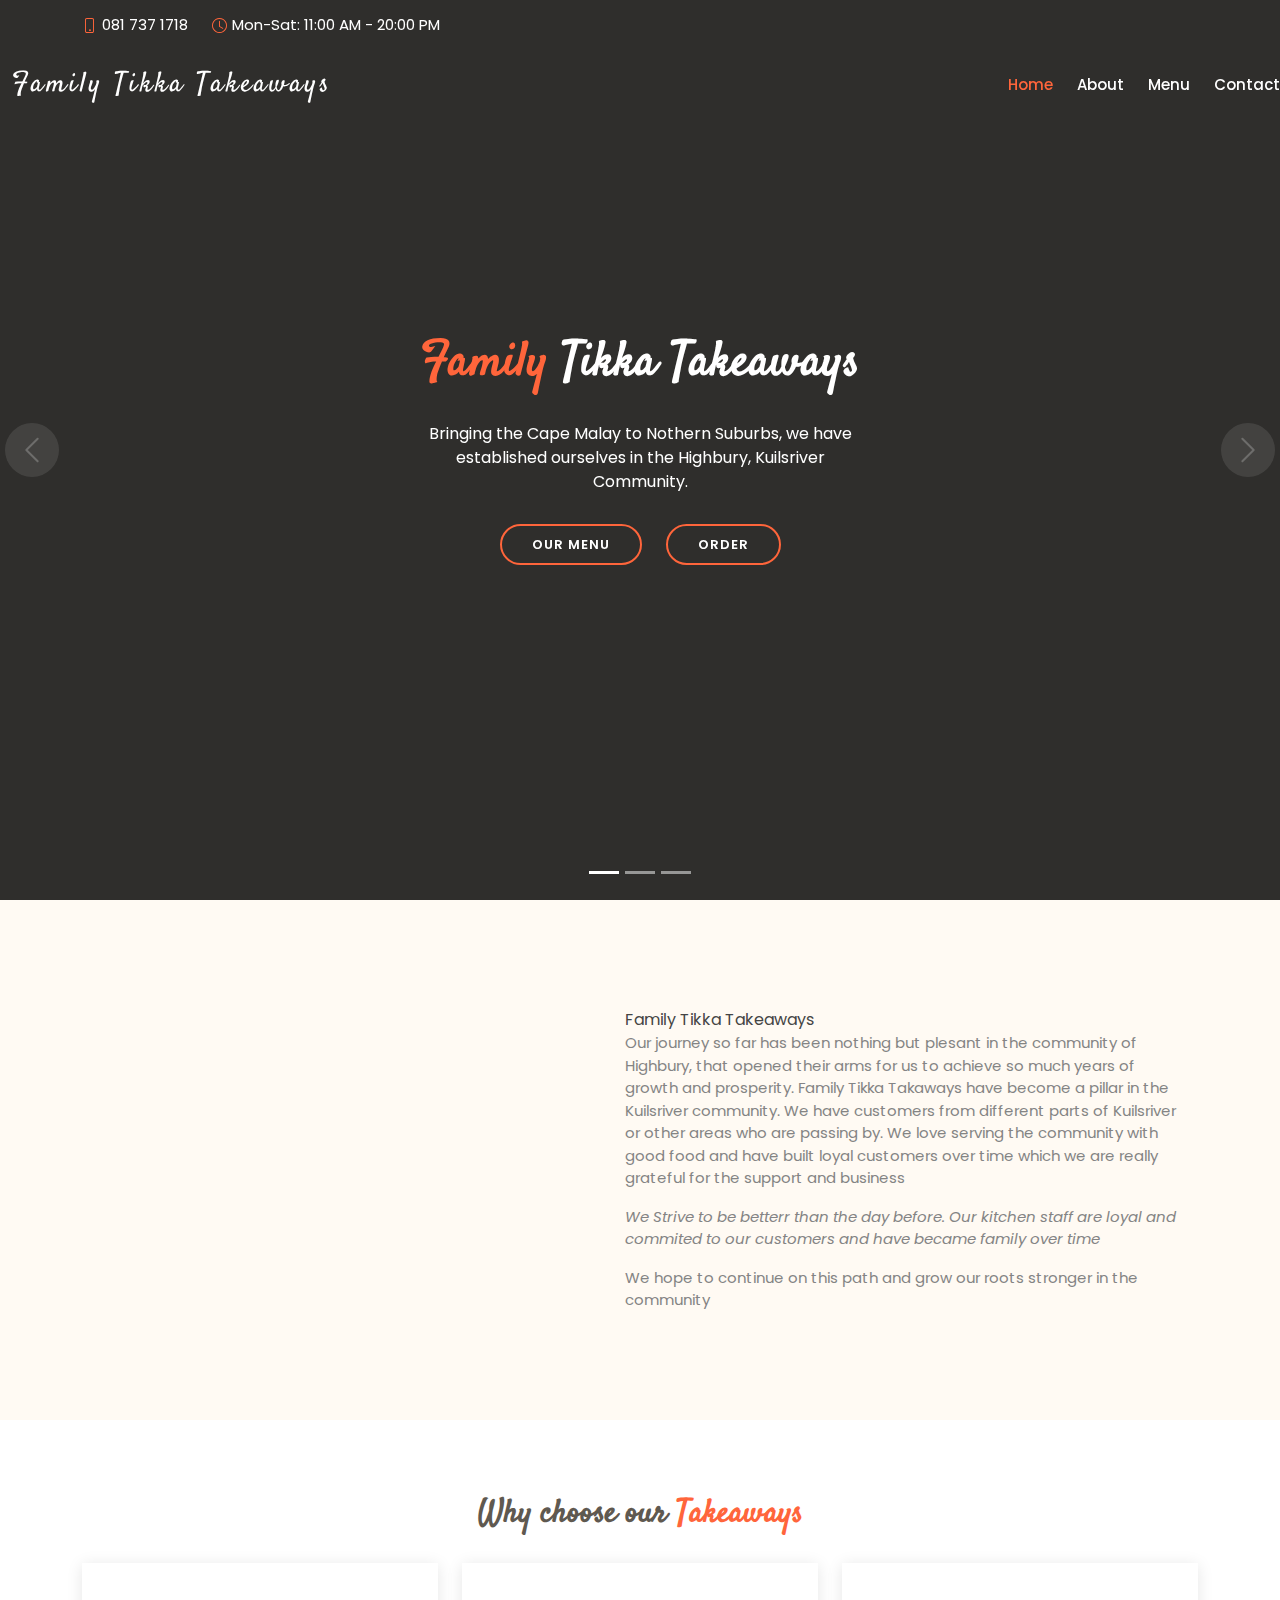
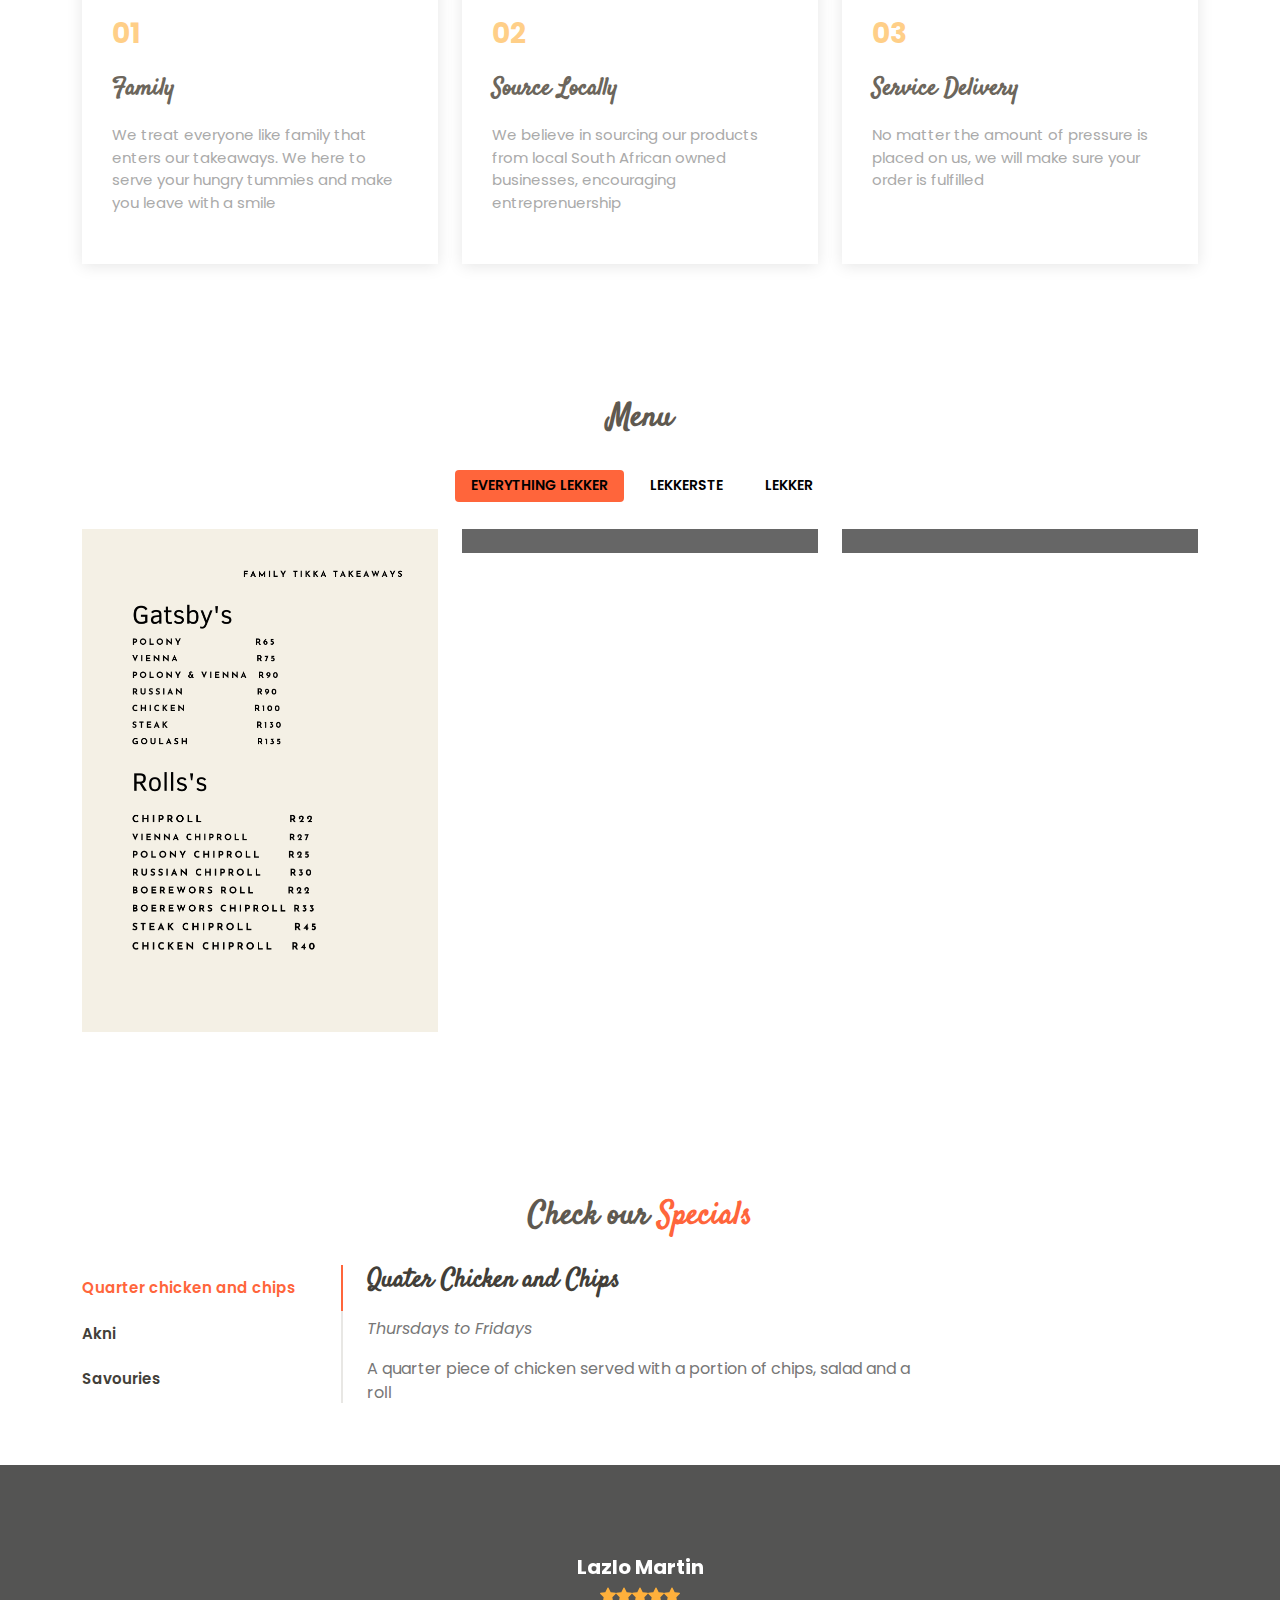
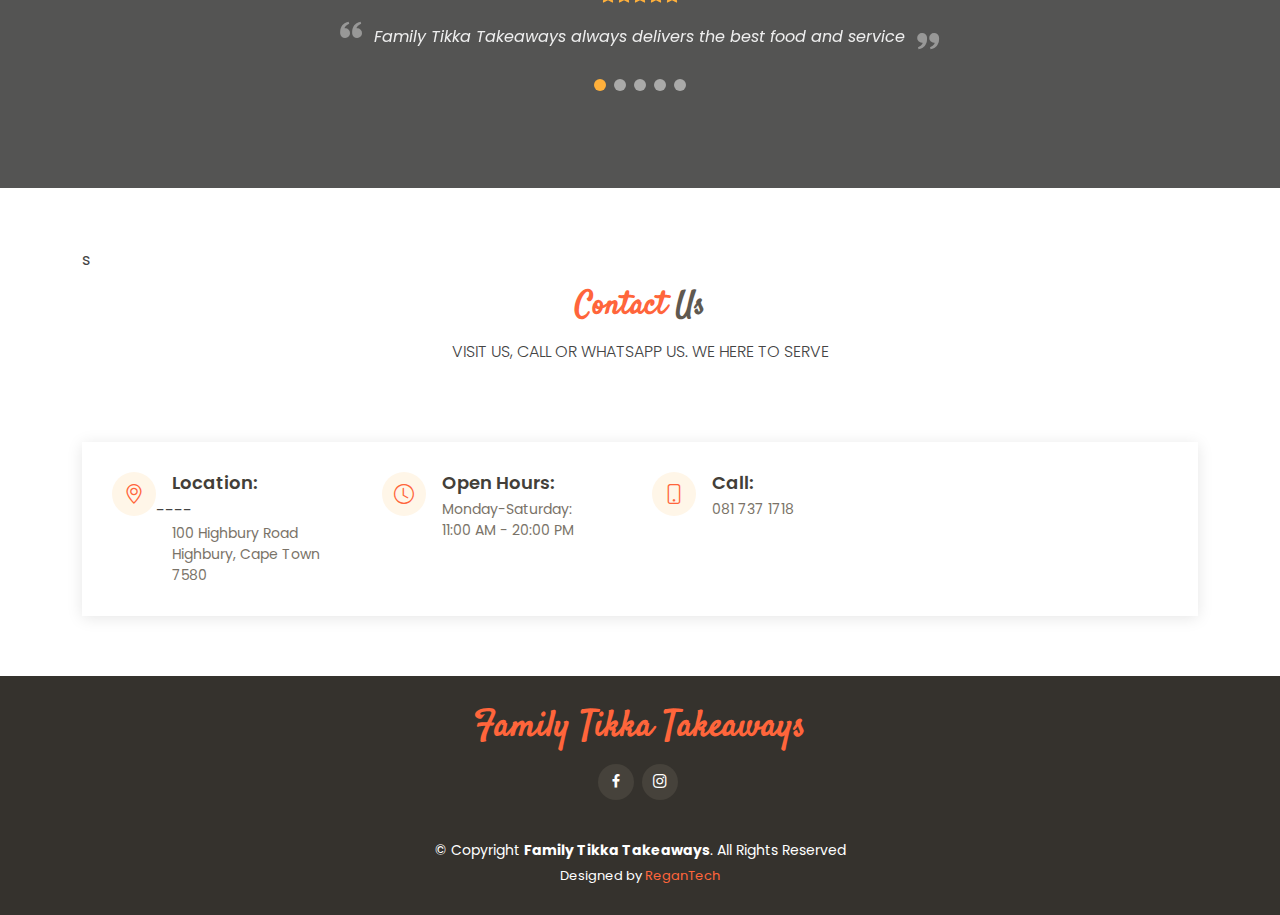
==== index.html @ 7186befb "Update index.html" ====
<!DOCTYPE html>
<html lang="en">

<head>
  <meta charset="utf-8">
  <meta content="width=device-width, initial-scale=1.0" name="viewport">

  <title>Family Tikka Takeaways</title>
  <meta content="" name="description">
  <meta content="" name="keywords">

  <!-- Google Fonts -->
  <link href="https://fonts.googleapis.com/css?family=Poppins:300,300i,400,400i,600,600i,700,700i|Satisfy|Comic+Neue:300,300i,400,400i,700,700i" rel="stylesheet">

  <!-- Vendor CSS Files -->
  <link href="assets/vendor/animate.css/animate.min.css" rel="stylesheet">
  <link href="assets/vendor/bootstrap/css/bootstrap.min.css" rel="stylesheet">
  <link href="assets/vendor/bootstrap-icons/bootstrap-icons.css" rel="stylesheet">
  <link href="assets/vendor/boxicons/css/boxicons.min.css" rel="stylesheet">
  <link href="assets/vendor/glightbox/css/glightbox.min.css" rel="stylesheet">
  <link href="assets/vendor/swiper/swiper-bundle.min.css" rel="stylesheet">


  <link href="assets/css/style.css" rel="stylesheet">
</head>

<body>

  <!-- ======= Top Bar ======= -->
  <section id="topbar" class="d-flex align-items-center fixed-top topbar-transparent">
    <div class="container-fluid container-xl d-flex align-items-center justify-content-center justify-content-lg-start">
      <i class="bi bi-phone d-flex align-items-center"><span>081 737 1718</span></i>
      <i class="bi bi-clock ms-4 d-none d-lg-flex align-items-center"><span>Mon-Sat: 11:00 AM - 20:00 PM</span></i>
    </div>
  </section>

  <!-- ======= Header ======= -->
  <header id="header" class="fixed-top d-flex align-items-center header-transparent">
    <div class="container-fluid container-xl d-flex align-items-center justify-content-between">

      <div class="logo me-auto">
        <h1><a href="index.html">Family Tikka Takeaways</a></h1>
      </div>
      </div>

      <nav id="navbar" class="navbar order-last order-lg-0">
        <ul>
          <li><a class="nav-link scrollto active" href="#hero">Home</a></li>
          <li><a class="nav-link scrollto" href="#about">About</a></li>
          <li><a class="nav-link scrollto" href="#portfolio">Menu</a></li>
          <li><a class="nav-link scrollto" href="#contact">Contact</a></li>
        </ul>
        <i class="bi bi-list mobile-nav-toggle"></i>
      </nav><!-- .navbar -->
    </div>
  </header><!-- End Header -->

  <!-- ======= Hero Section ======= -->
  <section id="hero">
    <div class="hero-container">
      <div id="heroCarousel" data-bs-interval="5000" class="carousel slide carousel-fade" data-bs-ride="carousel">

        <ol class="carousel-indicators" id="hero-carousel-indicators"></ol>

        <div class="carousel-inner" role="listbox">

          <!-- Slide 1 -->
          <div class="carousel-item active" style="background-image: url(https://user-images.githubusercontent.com/61661064/162615115-e8513ece-31d9-4042-9e0a-40d71213ba00.jpg);">
            <div class="carousel-container">
              <div class="carousel-content">
                <h2 class="animate__animated animate__fadeInDown"><span>Family </span>Tikka Takeaways</h2>
                <p class="animate__animated animate__fadeInUp">Bringing the Cape Malay to Nothern Suburbs, we have established ourselves in the Highbury, Kuilsriver Community. </p>
                <div>
                  <a href="#portfolio" class="btn-menu animate__animated animate__fadeInUp scrollto">Our Menu</a>
                  <a href="#book-a-table" class="btn-book animate__animated animate__fadeInUp scrollto">Order</a>
                </div>
              </div>
            </div>
          </div>

          <!-- Slide 2 -->
          <div class="carousel-item" style="background-image: url(https://user-images.githubusercontent.com/61661064/162615119-c5635e7d-7e4c-4da0-a6cf-6d14f9004299.jpg);">
            <div class="carousel-container">
              <div class="carousel-content">
                <h2 class="animate__animated animate__fadeInDown">Made as you order</h2>
                <p class="animate__animated animate__fadeInUp">Receive your meal as soon as its finished. You can feel the warmth and smell the goodness of your meal</p>
                <div>
                  <a href="#menu" class="btn-menu animate__animated animate__fadeInUp scrollto">Our Menu</a>
                  <a href="#book-a-table" class="btn-book animate__animated animate__fadeInUp scrollto">Order</a>
                </div>
              </div>
            </div>
          </div>

          <!-- Slide 3 -->
          <div class="carousel-item" style="background-image: url(https://user-images.githubusercontent.com/61661064/162615125-98b7df56-2e0e-407e-a296-3bfa43eca459.jpg);">
            <div class="carousel-container">
              <div class="carousel-content">
                <h2 class="animate__animated animate__fadeInDown">Let your wife rest this weekend</h2>
                <p class="animate__animated animate__fadeInUp">At Family Tikka Takeaways we take care of our customers 7 days a week. See our Weekend specials including Sunday Lunch where you and your family can relax and enjoy the weekend</p>
                <div>
                  <a href="#menu" class="btn-menu animate__animated animate__fadeInUp scrollto">Our Menu</a>
                  <a href="#book-a-table" class="btn-book animate__animated animate__fadeInUp scrollto">Order</a>
                </div>
              </div>
            </div>
          </div>

        </div>

        <a class="carousel-control-prev" href="#heroCarousel" role="button" data-bs-slide="prev">
          <span class="carousel-control-prev-icon bi bi-chevron-left" aria-hidden="true"></span>
        </a>

        <a class="carousel-control-next" href="#heroCarousel" role="button" data-bs-slide="next">
          <span class="carousel-control-next-icon bi bi-chevron-right" aria-hidden="true"></span>
        </a>

      </div>
    </div>
  </section><!-- End Hero -->

  <main id="main">

    <!-- ======= About Section ======= -->
    <section id="about" class="about">
      <div class="container-fluid">

        <div class="row">

          <div class="col-lg-5 align-items-stretch video-box" style='background-image: url("assets/img/f123.jpg");'>
          </div>

          <div class="col-lg-7 d-flex flex-column justify-content-center align-items-stretch">

            <div class="content">
              <h3<strong>Family Tikka Takeaways</strong></h3>
              <p>
              Our journey so far has been nothing but plesant in the community of Highbury, that opened their arms for us to achieve so much years of growth and prosperity. Family Tikka Takaways have become a pillar in the Kuilsriver community. We have customers from different parts of Kuilsriver or other areas who are passing by. We love serving the community with good food and have built loyal customers over time which we are really grateful for the support and business
              </p>
              <p class="fst-italic">
               We Strive to be betterr than the day before. Our kitchen staff are loyal and commited to our customers and have became family over time 
              </p>
              <p>
               We hope to continue on this path and grow our roots stronger in the community
              </p>
            </div>

          </div>

        </div>

      </div>
    </section><!-- End About Section -->

    <!-- ======= Whu Us Section ======= -->
    <section id="why-us" class="why-us">
      <div class="container">

        <div class="section-title">
          <h2>Why choose our<span> Takeaways</span></h2>
        </div>

        <div class="row">

          <div class="col-lg-4">
            <div class="box">
              <span>01</span>
              <h4>Family</h4>
              <p>We treat everyone like family that enters our takeaways. We here to serve your hungry tummies and make you leave with a smile</p>
            </div>
          </div>

          <div class="col-lg-4 mt-4 mt-lg-0">
            <div class="box">
              <span>02</span>
              <h4>Source Locally</h4>
              <p>We believe in sourcing our products from local South African owned businesses, encouraging entreprenuership</p>
            </div>
          </div>

          <div class="col-lg-4 mt-4 mt-lg-0">
            <div class="box">
              <span>03</span>
              <h4>Service Delivery</h4>
              <p>No matter the amount of pressure is placed on us, we will make sure your order is fulfilled</p>
            </div>
          </div>

        </div>

      </div>
    </section><!-- End Whu Us Section -->

    <!-- ======= Menu Section ======= -->
    <section id="portfolio" class="portfolio">
      <div class="container">
  
        <div class="section-title">
          <h2>Menu</h2>
        </div>
  
        <div class="row">
          <div class="col-lg-12 d-flex justify-content-center">
            <ul id="portfolio-flters">
              <li data-filter="*" class="filter-active">Everything Lekker</li>
              <li data-filter=".filter-app">Lekkerste</li>
              <li data-filter=".filter-web">Lekker</li>
            </ul>
          </div>
        </div>
  
        <div class="row portfolio-container">
  
          <div class="col-lg-4 col-md-6 portfolio-item filter-app">
            <div class="portfolio-wrap">
              <img src="assets/img/gt1.png" class="img-fluid" alt="">
              <div class="portfolio-info">
                <h4>lekkerste</h4>
                
                <div class="portfolio-links">
                  <a href="assets/img/gt1.png" data-gallery="portfolioGallery" class="portfolio-lightbox" title="App 1"><i class="bx bx-plus"></i></a>
                  
                </div>
              </div>
            </div>
          </div>
  
          <div class="col-lg-4 col-md-6 portfolio-item filter-web">
            <div class="portfolio-wrap">
              <img src="https://user-images.githubusercontent.com/61661064/162615044-6c6594de-9a4b-4705-8068-80c3c946da19.png" class="img-fluid" alt="">
              <div class="portfolio-info">
                <h4>lekker</h4>               
                <div class="portfolio-links">
                  <a href="https://user-images.githubusercontent.com/61661064/162615044-6c6594de-9a4b-4705-8068-80c3c946da19.png" data-gallery="portfolioGallery" class="portfolio-lightbox" title="Web 3"><i class="bx bx-plus"></i></a>
                </div>
              </div>
            </div>
          </div>
  
          <div class="col-lg-4 col-md-6 portfolio-item filter-app">
            <div class="portfolio-wrap">
              <img src="https://user-images.githubusercontent.com/61661064/162615049-fddd27fb-42fb-4da6-8e77-65238c601a0d.jpg" class="img-fluid" alt="">
              <div class="portfolio-info">
                <h4>Lekkerste</h4>
                <div class="portfolio-links">
                </div>
              </div>
            </div>
          </div>
        </div>
  
      </div>
    </section><!-- End Portfolio Section -->

    <!-- ======= Specials Section ======= -->
    <section id="specials" class="specials">
      <div class="container">

        <div class="section-title">
          <h2>Check our <span>Specials</span></h2>
        </div>

        <div class="row">
          <div class="col-lg-3">
            <ul class="nav nav-tabs flex-column">
              <li class="nav-item">
                <a class="nav-link active show" data-bs-toggle="tab" href="#tab-1">Quarter chicken and chips
                </a>
              </li>
              <li class="nav-item">
                <a class="nav-link" data-bs-toggle="tab" href="#tab-2">Akni</a>
              </li>
              <li class="nav-item">
                <a class="nav-link" data-bs-toggle="tab" href="#tab-3">Savouries</a>
              </li>
            </ul>
          </div>
          <div class="col-lg-9 mt-4 mt-lg-0">
            <div class="tab-content">
              <div class="tab-pane active show" id="tab-1">
                <div class="row">
                  <div class="col-lg-8 details order-2 order-lg-1">
                    <h3>Quater Chicken and Chips</h3>
                    <p class="fst-italic">Thursdays to Fridays</p>
                    <p>A quarter piece of chicken served with a portion of chips, salad and a roll</p>
                  </div>
                  <div class="col-lg-4 text-center order-1 order-lg-2">
                    <img src="https://user-images.githubusercontent.com/61661064/162615056-aaef6626-1694-44c4-af43-e6b82f61560e.png" alt="" class="img-fluid">
                  </div>
                </div>
              </div>
              <div class="tab-pane" id="tab-2">
                <div class="row">
                  <div class="col-lg-8 details order-2 order-lg-1">
                    <h3>Portion of Akni for four</h3>
                    <p class="fst-italic">Friday's and Sunday"s only</p>
                    <p>Home cooked Akni with fresh ingredienets to give your family a joyful home cooked meal</p>
                  </div>
                  <div class="col-lg-4 text-center order-1 order-lg-2">
                    <img src="assets/img/ak1.webp" alt="" class="img-fluid">
                  </div>
                </div>
              </div>
              <div class="tab-pane" id="tab-3">
                <div class="row">
                  <div class="col-lg-8 details order-2 order-lg-1">
                    <h3>Savories</h3>
                    <p class="fst-italic">Everyday</p>
                    <p>We serve a range of savories such as samoosas, etc. But Please note, THEY ARE SOLD OUT BY 12PM!! SO HURRY</p>
                  </div>
                  <div class="col-lg-4 text-center order-1 order-lg-2">
                    <img src="https://user-images.githubusercontent.com/61661064/162615072-2a816d82-d4d7-460a-9ec3-2a25781af09a.jpg" alt="" class="img-fluid">
                  </div>
                </div>
              </div>
                </div>
              </div>
            </div>
          </div>
        </div>
      </div>
    </section><!-- End Specials Section -->


    <!-- ======= Chefs Section ======= -->


    <!-- ======= Testimonials Section ======= -->
    <section id="testimonials" class="testimonials">
      <div class="container position-relative">

        <div class="testimonials-slider swiper" data-aos="fade-up" data-aos-delay="100">
          <div class="swiper-wrapper">

            <div class="swiper-slide">
              <div class="testimonial-item">
                <h3>Lazlo Martin</h3>
                <div class="stars">
                  <i class="bi bi-star-fill"></i><i class="bi bi-star-fill"></i><i class="bi bi-star-fill"></i><i class="bi bi-star-fill"></i><i class="bi bi-star-fill"></i>
                </div>
                <p>
                  <i class="bx bxs-quote-alt-left quote-icon-left"></i>
                 Family Tikka Takeaways always delivers the best food and service
                  <i class="bx bxs-quote-alt-right quote-icon-right"></i>
                </p>
              </div>
            </div><!-- End testimonial item -->

            <div class="swiper-slide">
              <div class="testimonial-item">
                <h3>Miguell Harris</h3>
                <div class="stars">
                  <i class="bi bi-star-fill"></i><i class="bi bi-star-fill"></i><i class="bi bi-star-fill"></i><i class="bi bi-star-fill"></i><i class="bi bi-star-fill"></i>
                </div>
                <p>
                  <i class="bx bxs-quote-alt-left quote-icon-left"></i>
                 There is no Salomie better than Mr Parker's. Mr Parker treats the community like family
                  <i class="bx bxs-quote-alt-right quote-icon-right"></i>
                </p>
              </div>
            </div><!-- End testimonial item -->

            <div class="swiper-slide">
              <div class="testimonial-item">
                <h3>Jordan Kinshella</h3>
                <div class="stars">
                  <i class="bi bi-star-fill"></i><i class="bi bi-star-fill"></i><i class="bi bi-star-fill"></i><i class="bi bi-star-fill"></i><i class="bi bi-star-fill"></i>
                </div>
                <p>
                  <i class="bx bxs-quote-alt-left quote-icon-left"></i>
                 The Chip Roti is a signature meal that Mr Parker made. The best takeaways in Kuilsriver
                  <i class="bx bxs-quote-alt-right quote-icon-right"></i>
                </p>
              </div>
            </div><!-- End testimonial item -->

            <div class="swiper-slide">
              <div class="testimonial-item">
                <h3>Joseph Josephs</h3>
                <div class="stars">
                  <i class="bi bi-star-fill"></i><i class="bi bi-star-fill"></i><i class="bi bi-star-fill"></i><i class="bi bi-star-fill"></i><i class="bi bi-star-fill"></i>
                </div>
                <p>
                  <i class="bx bxs-quote-alt-left quote-icon-left"></i>
                  After a long day from work, Mr Parker is always ready to make our supper. Exellent food and service
                  <i class="bx bxs-quote-alt-right quote-icon-right"></i>
                </p>
              </div>
            </div><!-- End testimonial item -->

            <div class="swiper-slide">
              <div class="testimonial-item">
                <h3>Dayne Smith</h3>
                <div class="stars">
                  <i class="bi bi-star-fill"></i><i class="bi bi-star-fill"></i><i class="bi bi-star-fill"></i><i class="bi bi-star-fill"></i><i class="bi bi-star-fill"></i>
                </div>
                <p>
                  <i class="bx bxs-quote-alt-left quote-icon-left"></i>
                 The steak gatsby will make you want to buy another one, but you cant because you already full
                  <i class="bx bxs-quote-alt-right quote-icon-right"></i>
                </p>
              </div>
            </div><!-- End testimonial item -->

          </div>
          <div class="swiper-pagination"></div>
        </div>

      </div>
    </section><!-- End Testimonials Section -->

    <!-- ======= Contact Section ======= -->
    <section id="contact" class="contact">
      <div class="container">s

        <div class="section-title">
          <h2><span>Contact</span> Us</h2>
          <p>VISIT US, CALL OR WHATSAPP US. WE HERE TO SERVE</p>
        </div>
      </div>

      <div class="container mt-5">

        <div class="info-wrap">
          <div class="row">
            <div class="col-lg-3 col-md-6 info">
              <i class="bi bi-geo-alt"></i>
              <h4>Location:</h4>---- 
              <p>100 Highbury Road<br>Highbury, Cape Town 7580</p>
            </div>

            <div class="col-lg-3 col-md-6 info mt-4 mt-lg-0">
              <i class="bi bi-clock"></i>
              <h4>Open Hours:</h4>
              <p>Monday-Saturday:<br>11:00 AM - 20:00 PM</p>
            </div>

            <div class="col-lg-3 col-md-6 info mt-4 mt-lg-0">
              <i class="bi bi-phone"></i>
              <h4>Call:</h4>
              <p>081 737 1718</p>
            </div>
          </div>
        </div>
      </div>
    </section><!-- End Contact Section -->

  </main><!-- End #main -->

  <!-- ======= Footer ======= -->
  <footer id="footer">
    <div class="container">
      <h3>Family Tikka Takeaways</h3>
      <div class="social-links">
        <a href="#" class="facebook"><i class="bx bxl-facebook"></i></a>
        <a href="#" class="instagram"><i class="bx bxl-instagram"></i></a>
      </div>
      <div class="copyright">
        &copy; Copyright <strong><span>Family Tikka Takeaways</span></strong>. All Rights Reserved
      </div>
      <div class="credits">
        <!-- All the links in the footer should remain intact. -->
        <!-- You can delete the links only if you purchased the pro version. -->
        <!-- Licensing information: https://bootstrapmade.com/license/ -->
        <!-- Purchase the pro version with working PHP/AJAX contact form: https://bootstrapmade.com/delicious-free-restaurant-bootstrap-theme/ -->
        Designed by <a href="regantech.co.za">ReganTech</a>
      </div>
    </div>
  </footer><!-- End Footer -->

  <a href="#" class="back-to-top d-flex align-items-center justify-content-center"><i class="bi bi-arrow-up-short"></i></a>

  <!-- Vendor JS Files -->
  <script src="assets/vendor/bootstrap/js/bootstrap.bundle.min.js"></script>
  <script src="assets/vendor/glightbox/js/glightbox.min.js"></script>
  <script src="assets/vendor/isotope-layout/isotope.pkgd.min.js"></script>
  <script src="assets/vendor/swiper/swiper-bundle.min.js"></script>
  <script src="assets/vendor/php-email-form/validate.js"></script>

  <!--Main JS File -->
  <script src="assets/js/main.js"></script>

</body>

</html>
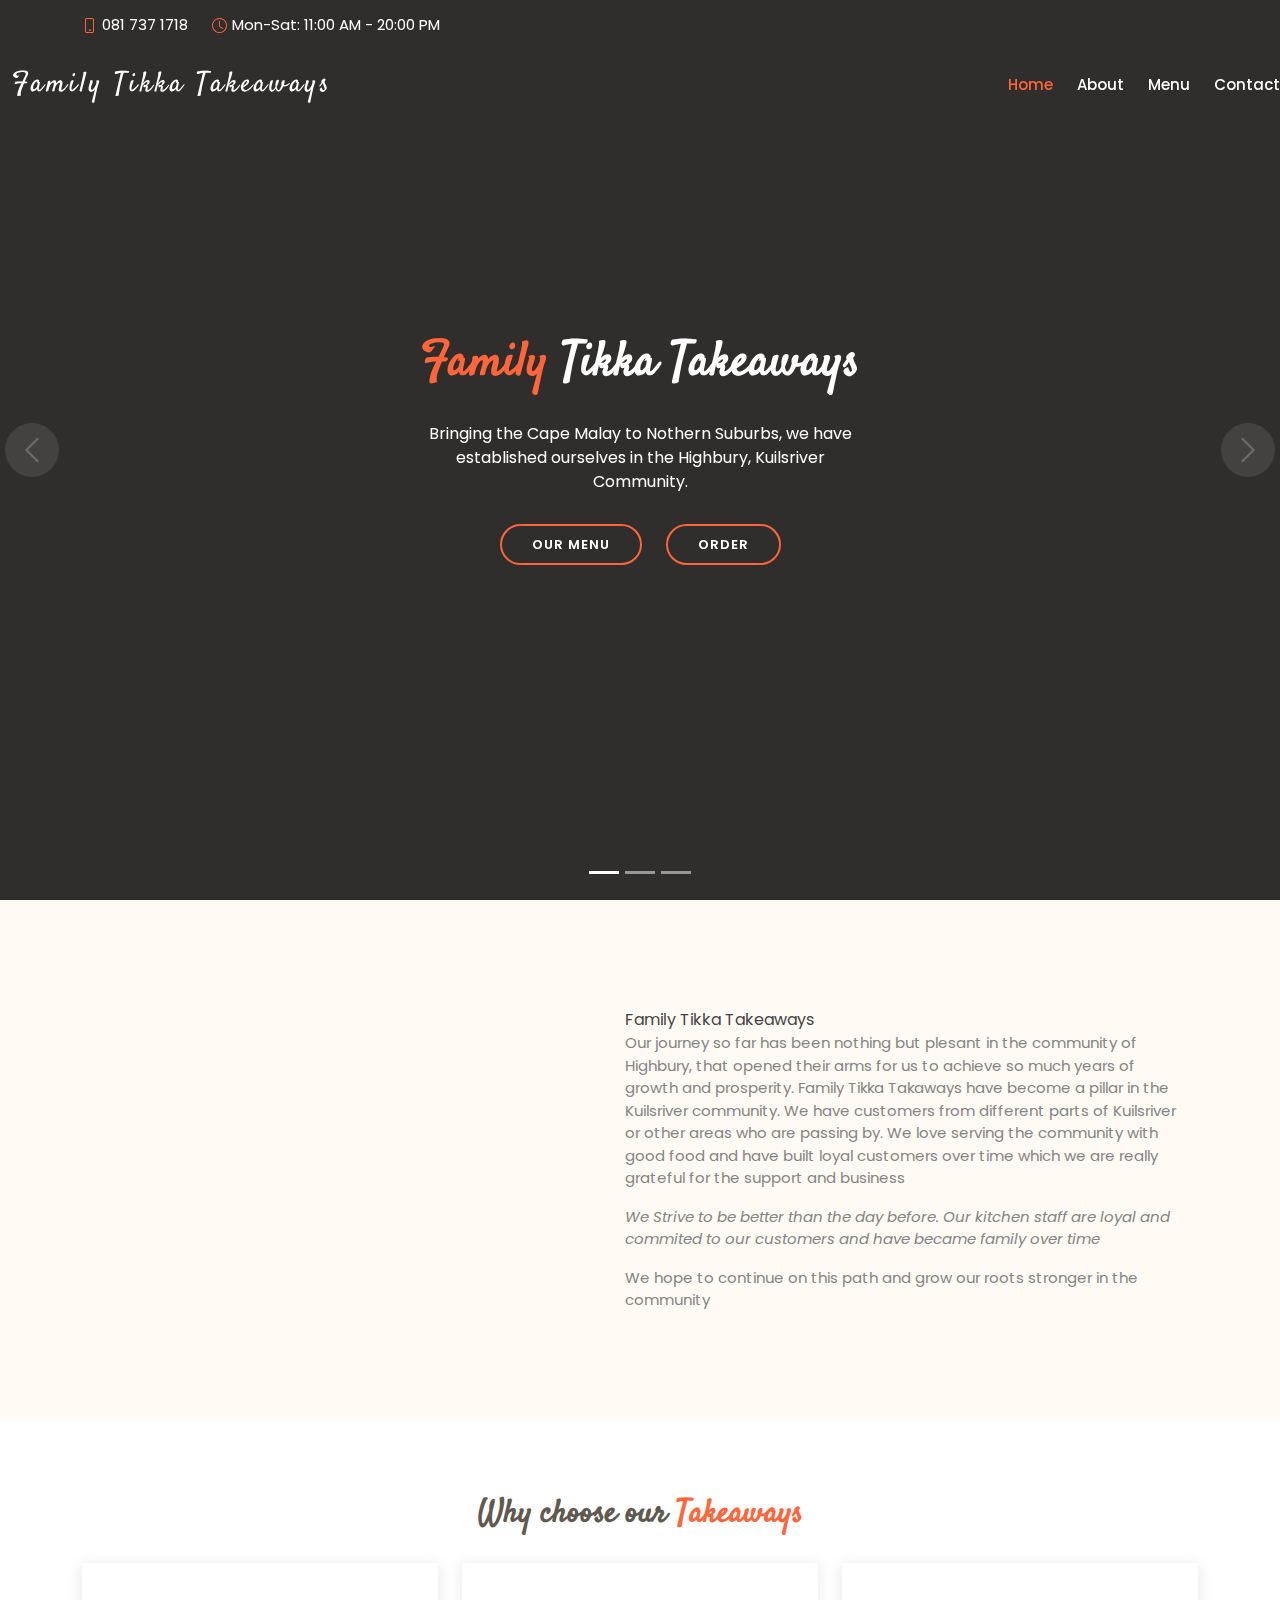
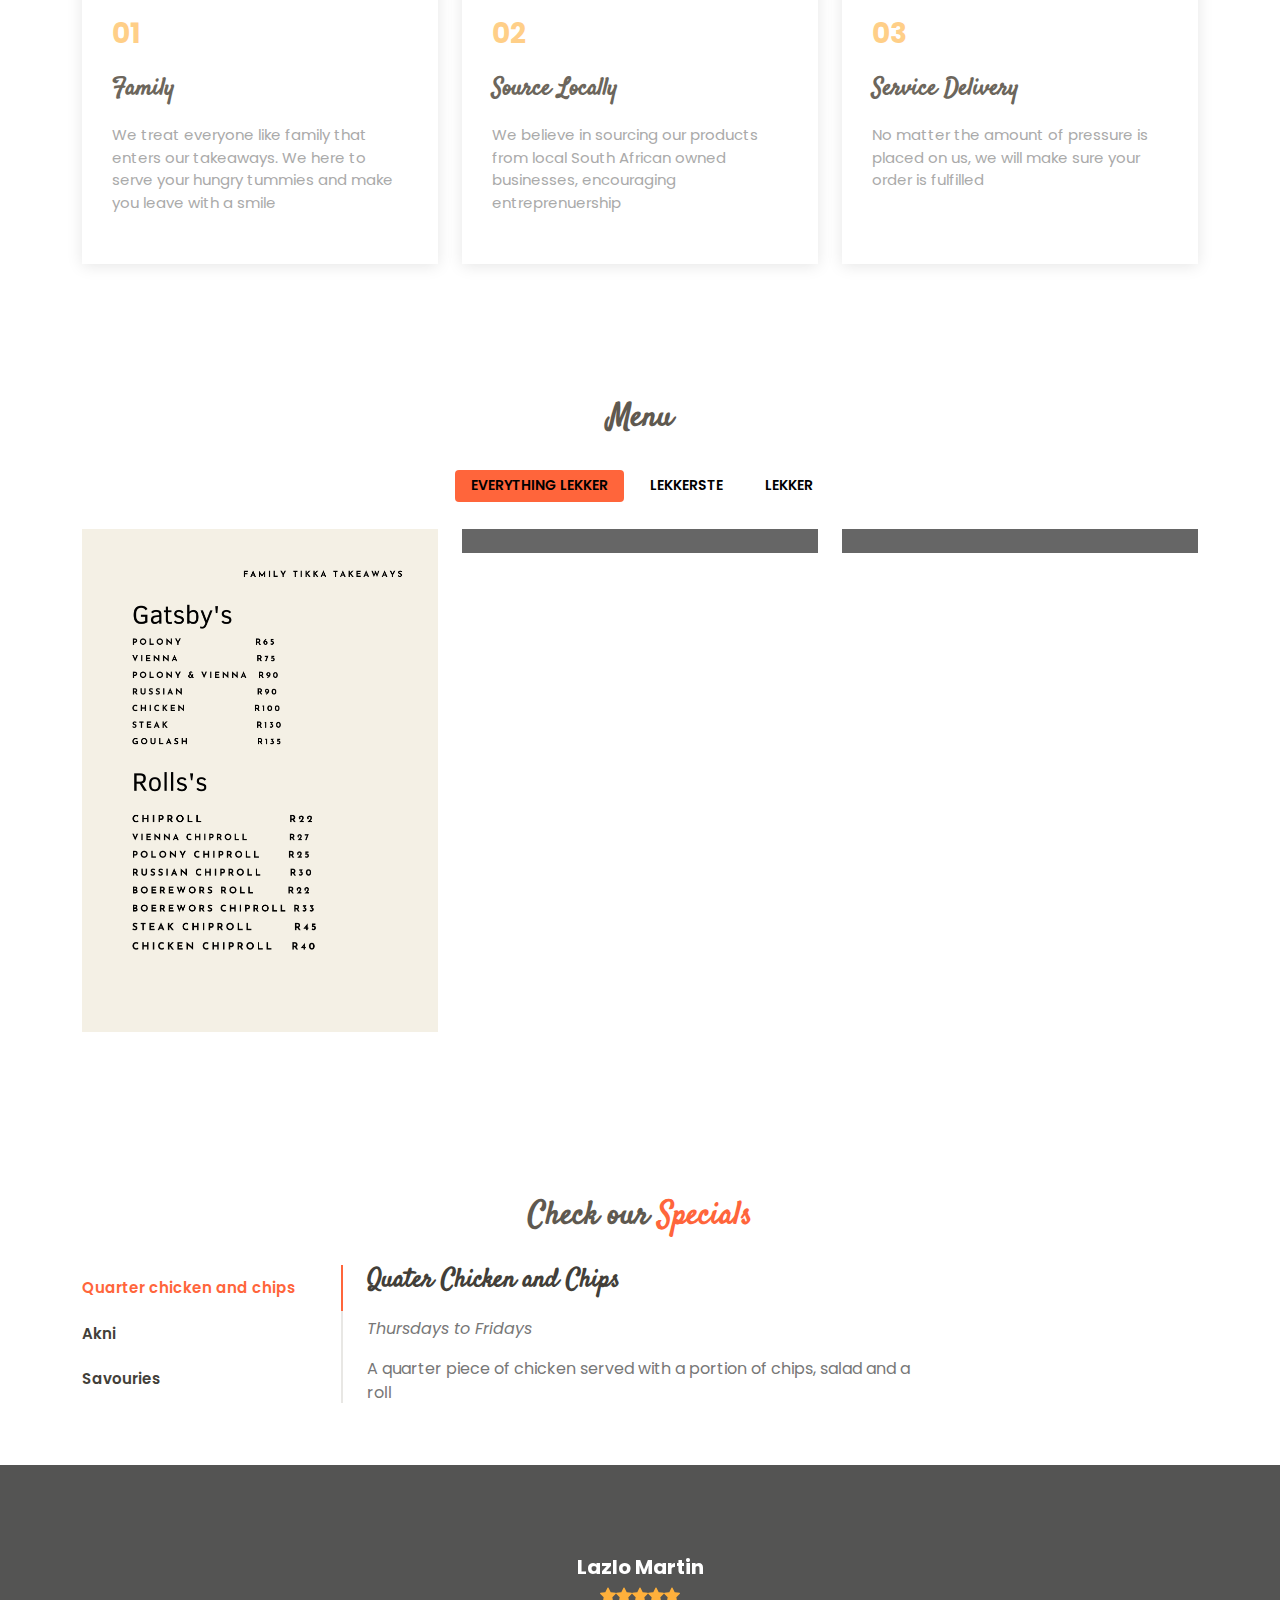
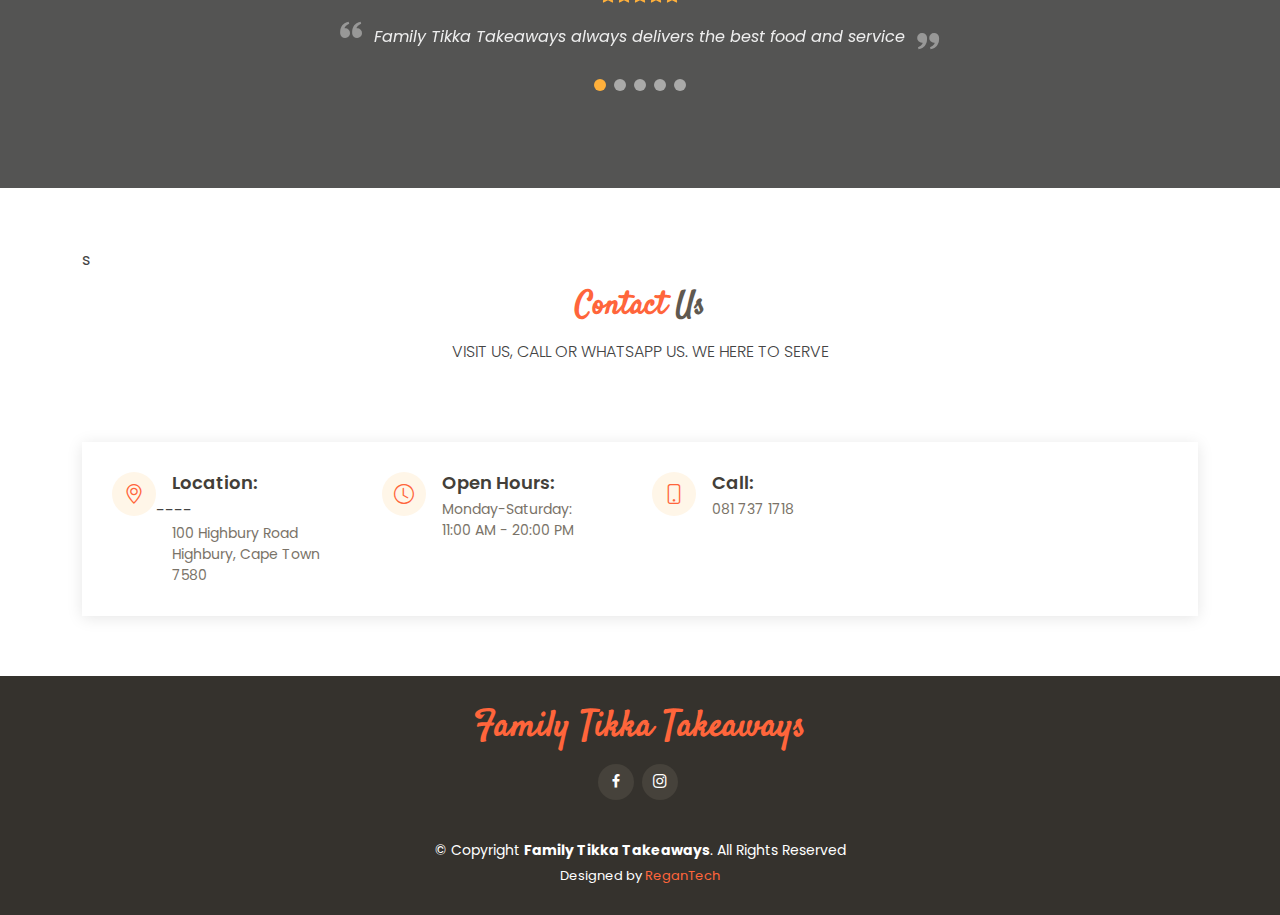
==== commit 15ee517e: "Update index.html" ====
--- a/index.html
+++ b/index.html
@@ -72,7 +72,7 @@
                 <p class="animate__animated animate__fadeInUp">Bringing the Cape Malay to Nothern Suburbs, we have established ourselves in the Highbury, Kuilsriver Community. </p>
                 <div>
                   <a href="#portfolio" class="btn-menu animate__animated animate__fadeInUp scrollto">Our Menu</a>
-                  <a href="#book-a-table" class="btn-book animate__animated animate__fadeInUp scrollto">Order</a>
+                  <a href="tel:081 737 1718" class="btn-book animate__animated animate__fadeInUp scrollto">Order</a>
                 </div>
               </div>
             </div>
@@ -85,8 +85,8 @@
                 <h2 class="animate__animated animate__fadeInDown">Made as you order</h2>
                 <p class="animate__animated animate__fadeInUp">Receive your meal as soon as its finished. You can feel the warmth and smell the goodness of your meal</p>
                 <div>
-                  <a href="#menu" class="btn-menu animate__animated animate__fadeInUp scrollto">Our Menu</a>
-                  <a href="#book-a-table" class="btn-book animate__animated animate__fadeInUp scrollto">Order</a>
+                  <a href="#portfolio" class="btn-menu animate__animated animate__fadeInUp scrollto">Our Menu</a>
+                  <a href="tel:081 737 1718" class="btn-book animate__animated animate__fadeInUp scrollto">Order</a>
                 </div>
               </div>
             </div>
@@ -99,8 +99,8 @@
                 <h2 class="animate__animated animate__fadeInDown">Let your wife rest this weekend</h2>
                 <p class="animate__animated animate__fadeInUp">At Family Tikka Takeaways we take care of our customers 7 days a week. See our Weekend specials including Sunday Lunch where you and your family can relax and enjoy the weekend</p>
                 <div>
-                  <a href="#menu" class="btn-menu animate__animated animate__fadeInUp scrollto">Our Menu</a>
-                  <a href="#book-a-table" class="btn-book animate__animated animate__fadeInUp scrollto">Order</a>
+                  <a href="#portflio" class="btn-menu animate__animated animate__fadeInUp scrollto">Our Menu</a>
+                  <a href="tel:081 737 1718" class="btn-book animate__animated animate__fadeInUp scrollto">Order</a>
                 </div>
               </div>
             </div>
@@ -139,7 +139,7 @@
               Our journey so far has been nothing but plesant in the community of Highbury, that opened their arms for us to achieve so much years of growth and prosperity. Family Tikka Takaways have become a pillar in the Kuilsriver community. We have customers from different parts of Kuilsriver or other areas who are passing by. We love serving the community with good food and have built loyal customers over time which we are really grateful for the support and business
               </p>
               <p class="fst-italic">
-               We Strive to be betterr than the day before. Our kitchen staff are loyal and commited to our customers and have became family over time 
+               We Strive to be better than the day before. Our kitchen staff are loyal and commited to our customers and have became family over time 
               </p>
               <p>
                We hope to continue on this path and grow our roots stronger in the community
@@ -218,9 +218,7 @@
               <div class="portfolio-info">
                 <h4>lekkerste</h4>
                 
-                <div class="portfolio-links">
-                  <a href="assets/img/gt1.png" data-gallery="portfolioGallery" class="portfolio-lightbox" title="App 1"><i class="bx bx-plus"></i></a>
-                  
+                <div class="portfolio-links">            
                 </div>
               </div>
             </div>
@@ -232,7 +230,6 @@
               <div class="portfolio-info">
                 <h4>lekker</h4>               
                 <div class="portfolio-links">
-                  <a href="https://user-images.githubusercontent.com/61661064/162615044-6c6594de-9a4b-4705-8068-80c3c946da19.png" data-gallery="portfolioGallery" class="portfolio-lightbox" title="Web 3"><i class="bx bx-plus"></i></a>
                 </div>
               </div>
             </div>
@@ -460,10 +457,6 @@
         &copy; Copyright <strong><span>Family Tikka Takeaways</span></strong>. All Rights Reserved
       </div>
       <div class="credits">
-        <!-- All the links in the footer should remain intact. -->
-        <!-- You can delete the links only if you purchased the pro version. -->
-        <!-- Licensing information: https://bootstrapmade.com/license/ -->
-        <!-- Purchase the pro version with working PHP/AJAX contact form: https://bootstrapmade.com/delicious-free-restaurant-bootstrap-theme/ -->
         Designed by <a href="regantech.co.za">ReganTech</a>
       </div>
     </div>
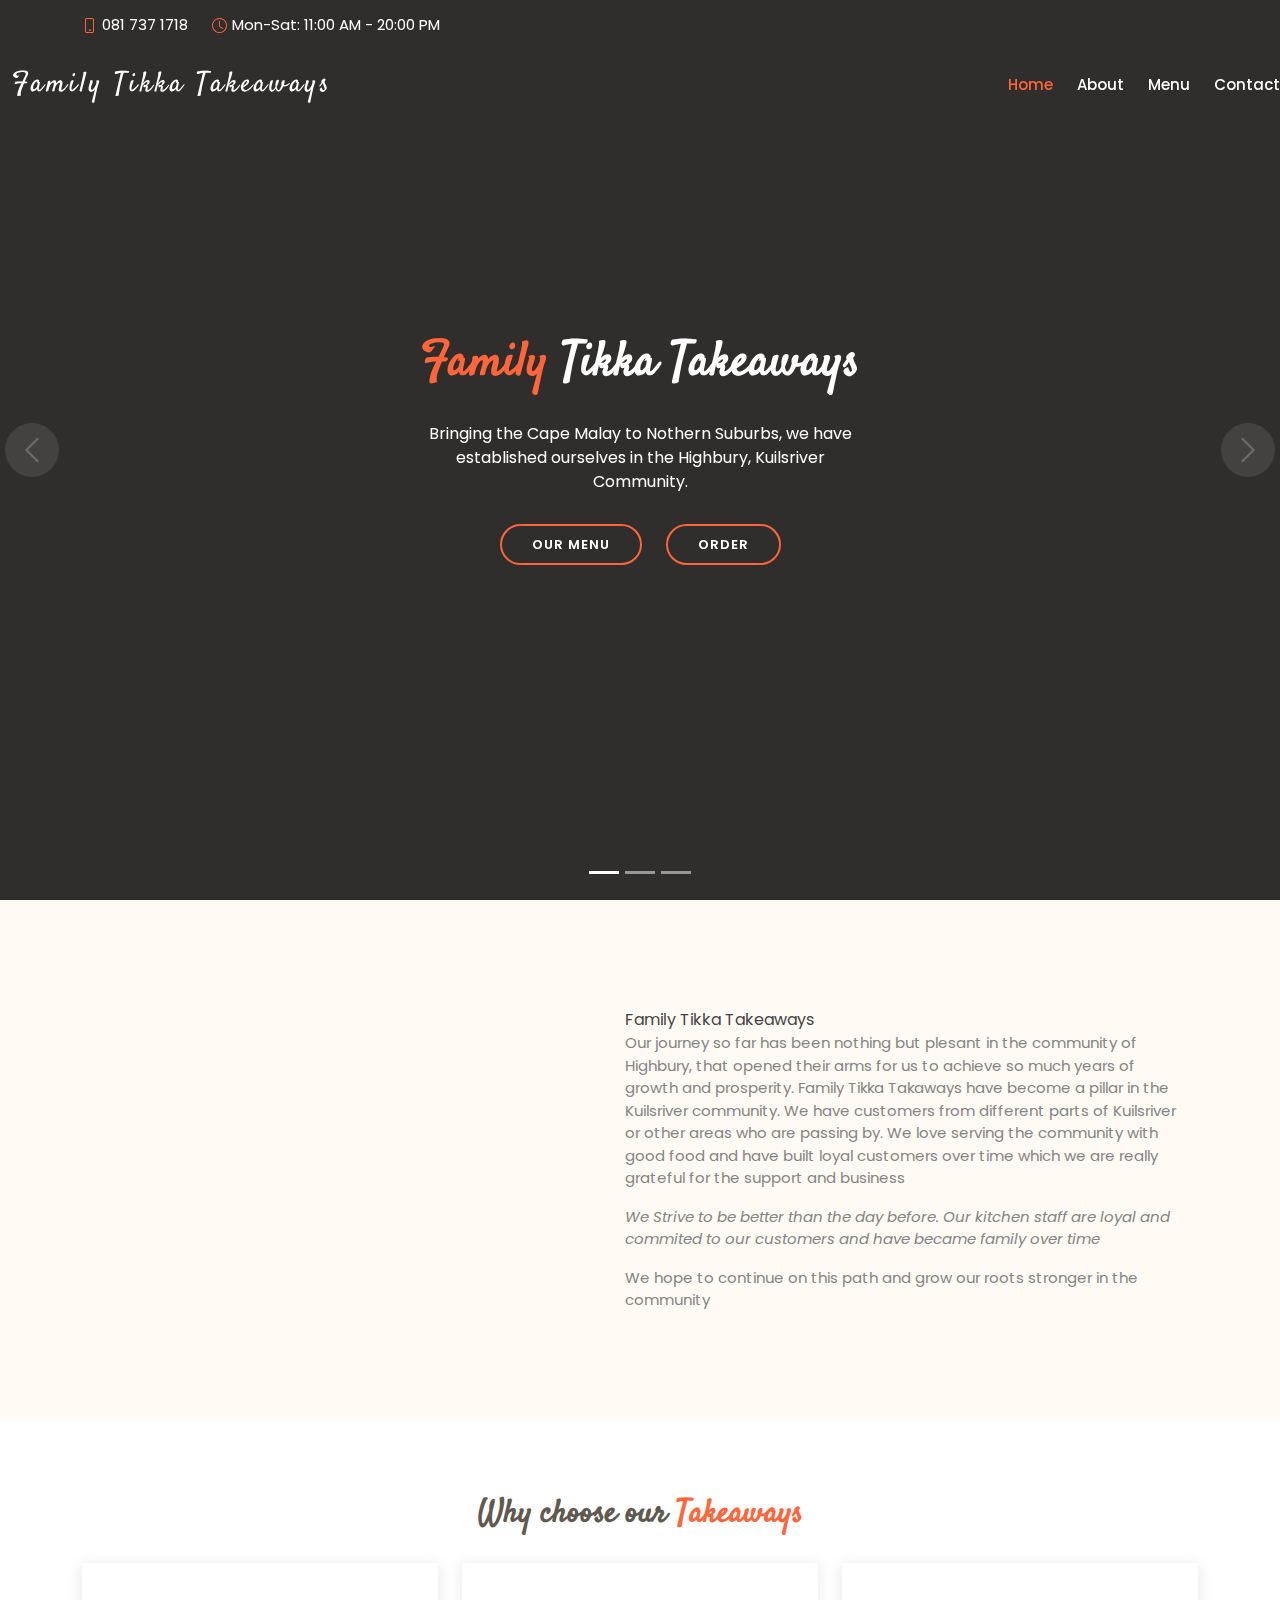
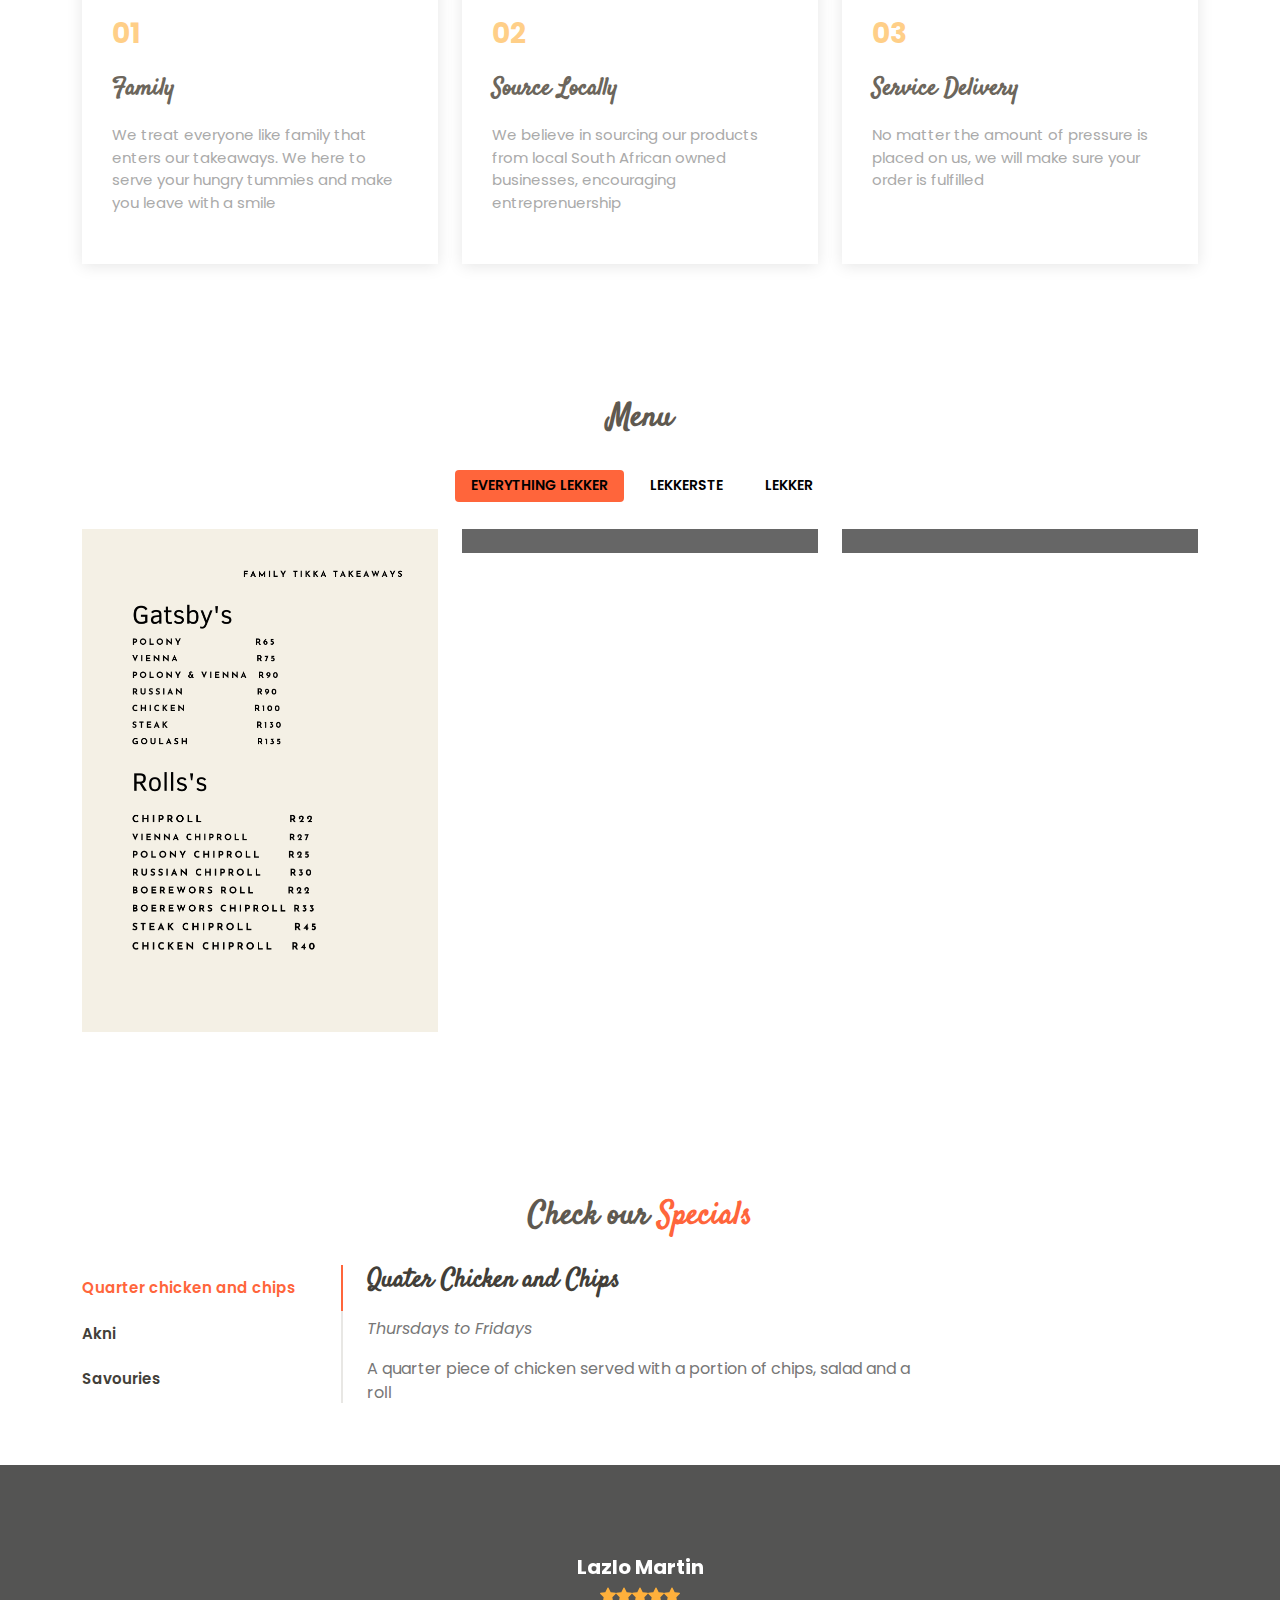
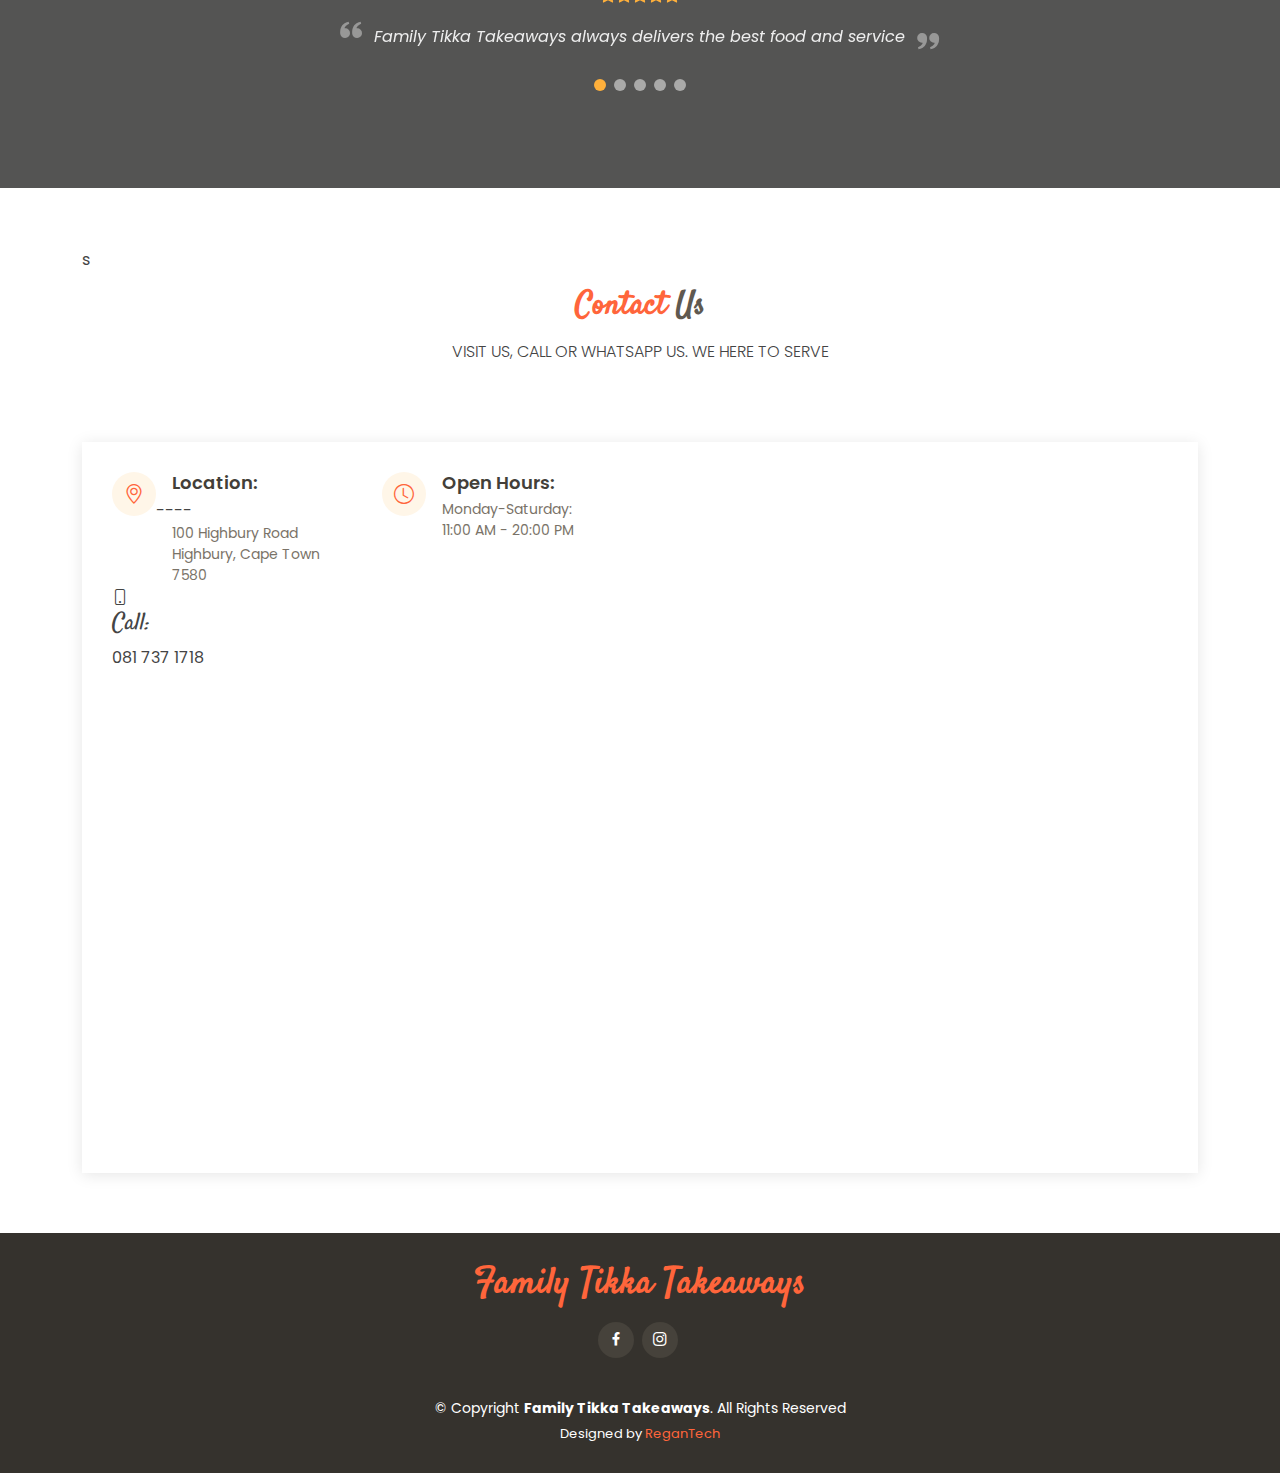
==== commit 26be15e8: "Update index.html" ====
--- a/index.html
+++ b/index.html
@@ -99,7 +99,7 @@
                 <h2 class="animate__animated animate__fadeInDown">Let your wife rest this weekend</h2>
                 <p class="animate__animated animate__fadeInUp">At Family Tikka Takeaways we take care of our customers 7 days a week. See our Weekend specials including Sunday Lunch where you and your family can relax and enjoy the weekend</p>
                 <div>
-                  <a href="#portflio" class="btn-menu animate__animated animate__fadeInUp scrollto">Our Menu</a>
+                  <a href="#portfolio" class="btn-menu animate__animated animate__fadeInUp scrollto">Our Menu</a>
                   <a href="tel:081 737 1718" class="btn-book animate__animated animate__fadeInUp scrollto">Order</a>
                 </div>
               </div>
@@ -432,12 +432,11 @@
               <h4>Open Hours:</h4>
               <p>Monday-Saturday:<br>11:00 AM - 20:00 PM</p>
             </div>
-
-            <div class="col-lg-3 col-md-6 info mt-4 mt-lg-0">
               <i class="bi bi-phone"></i>
               <h4>Call:</h4>
               <p>081 737 1718</p>
             </div>
+          <iframe src="https://www.google.com/maps/embed?pb=!1m18!1m12!1m3!1d3309.813290140241!2d18.678641315212268!3d-33.94592998063512!2m3!1f0!2f0!3f0!3m2!1i1024!2i768!4f13.1!3m3!1m2!1s0x1dcc4e2425aa6101%3A0xaa0de96f2d1c96f!2s100G%20Highbury%20Rd%2C%20Highbury%2C%20Cape%20Town%2C%207580!5e0!3m2!1sen!2sza!4v1651987559892!5m2!1sen!2sza" width="600" height="450" style="border:0;" allowfullscreen="" loading="lazy" referrerpolicy="no-referrer-when-downgrade"></iframe>
           </div>
         </div>
       </div>
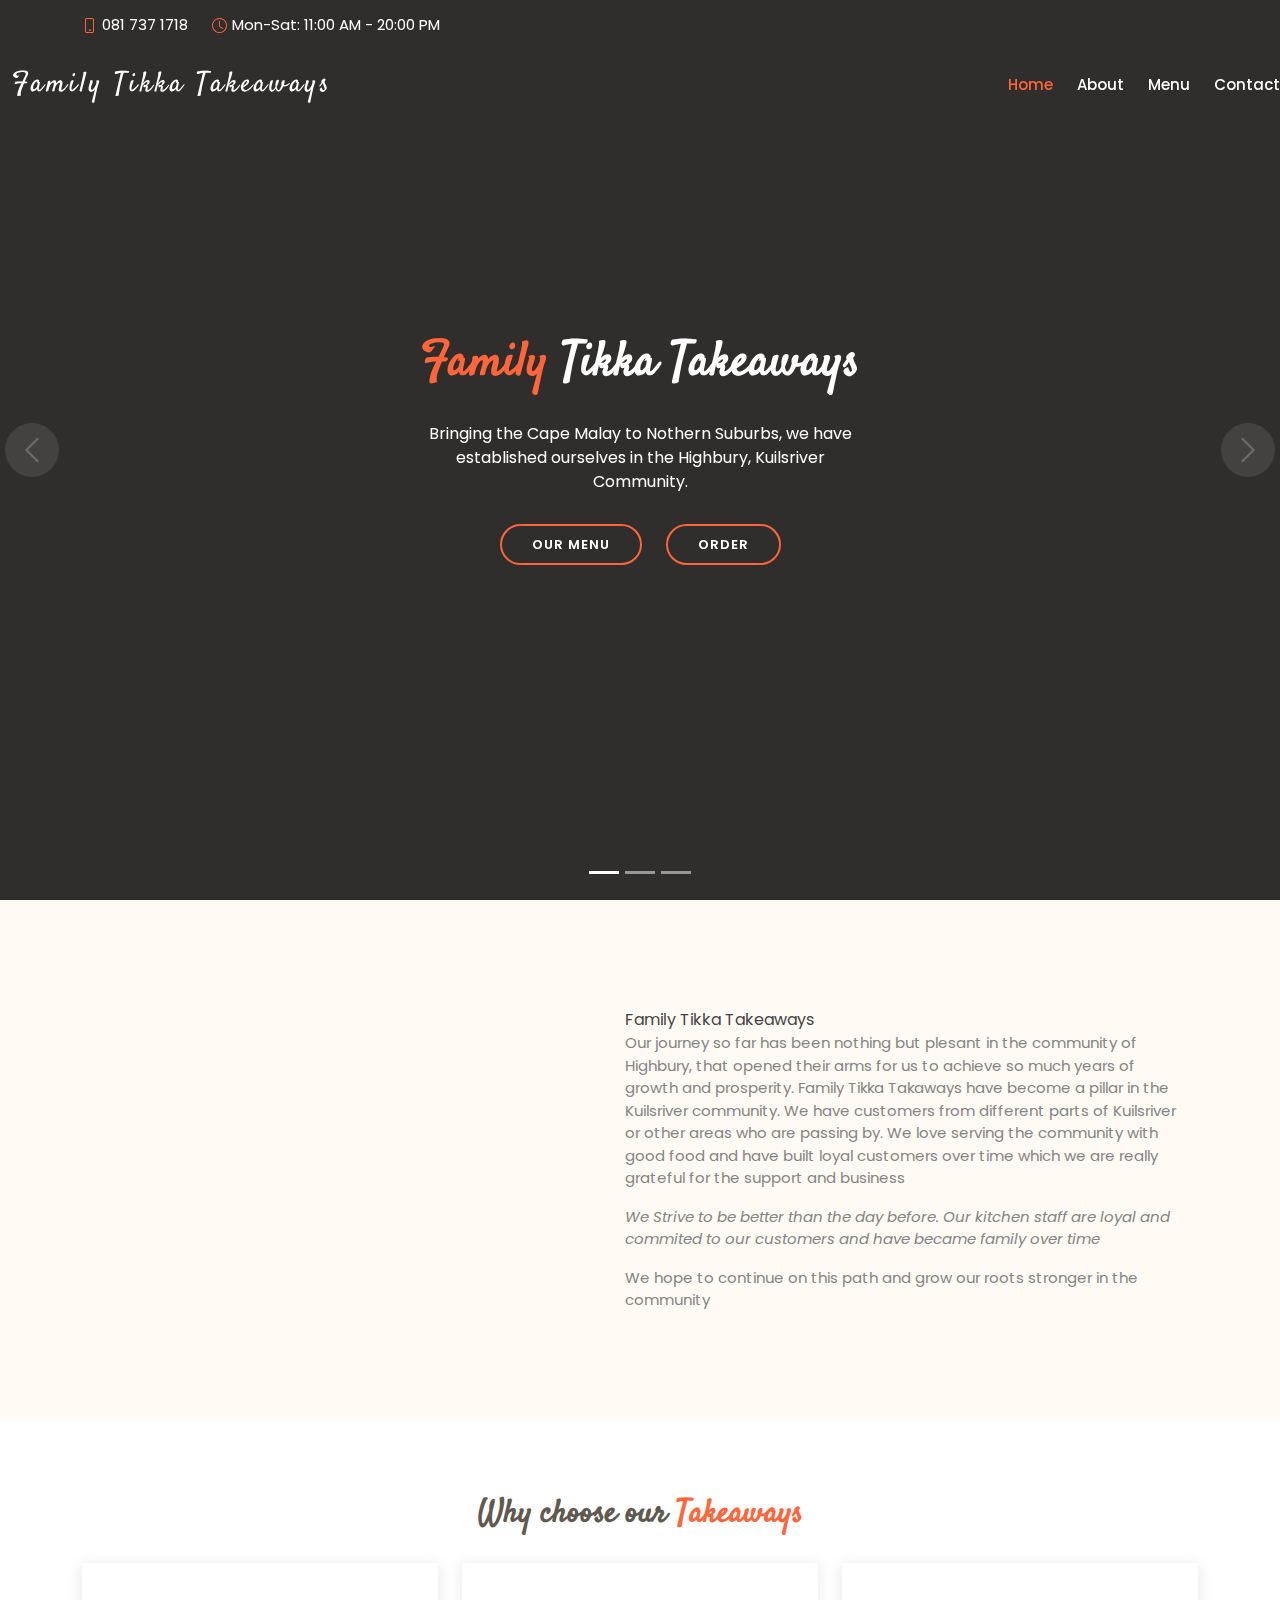
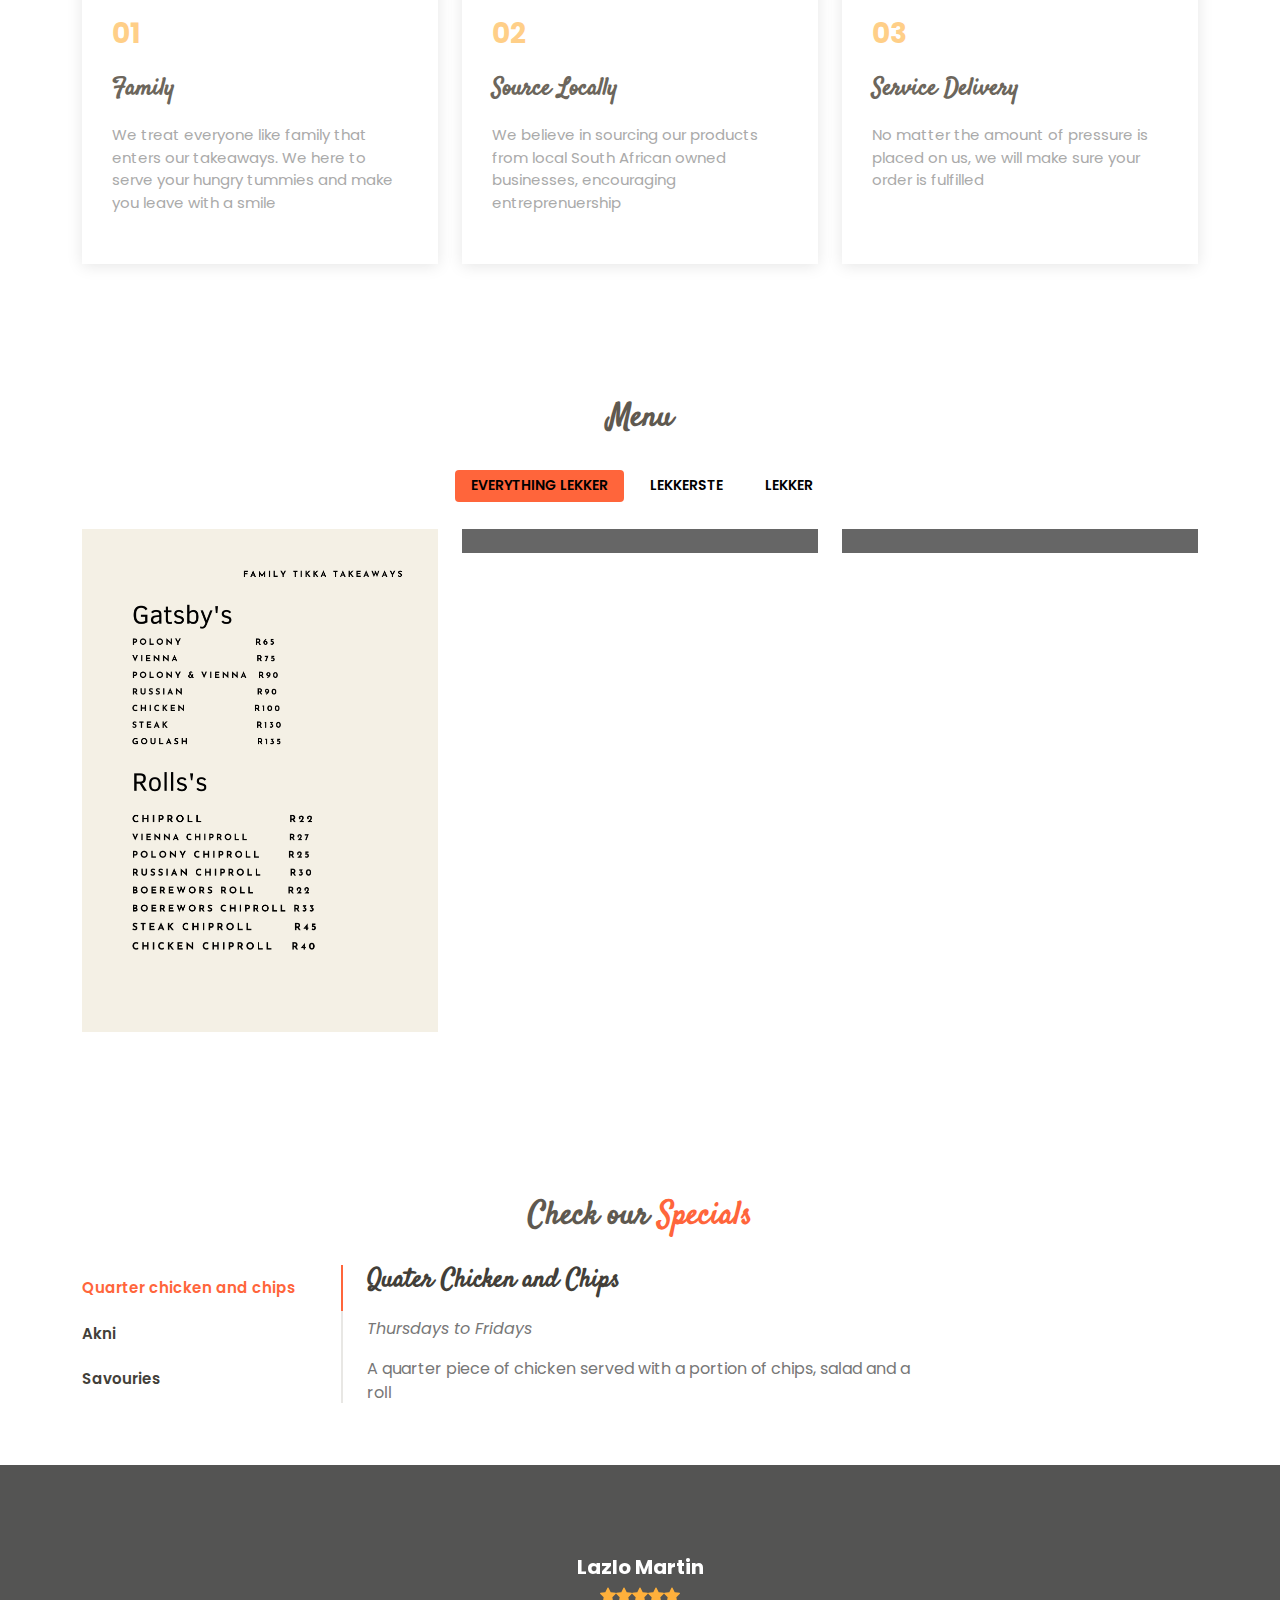
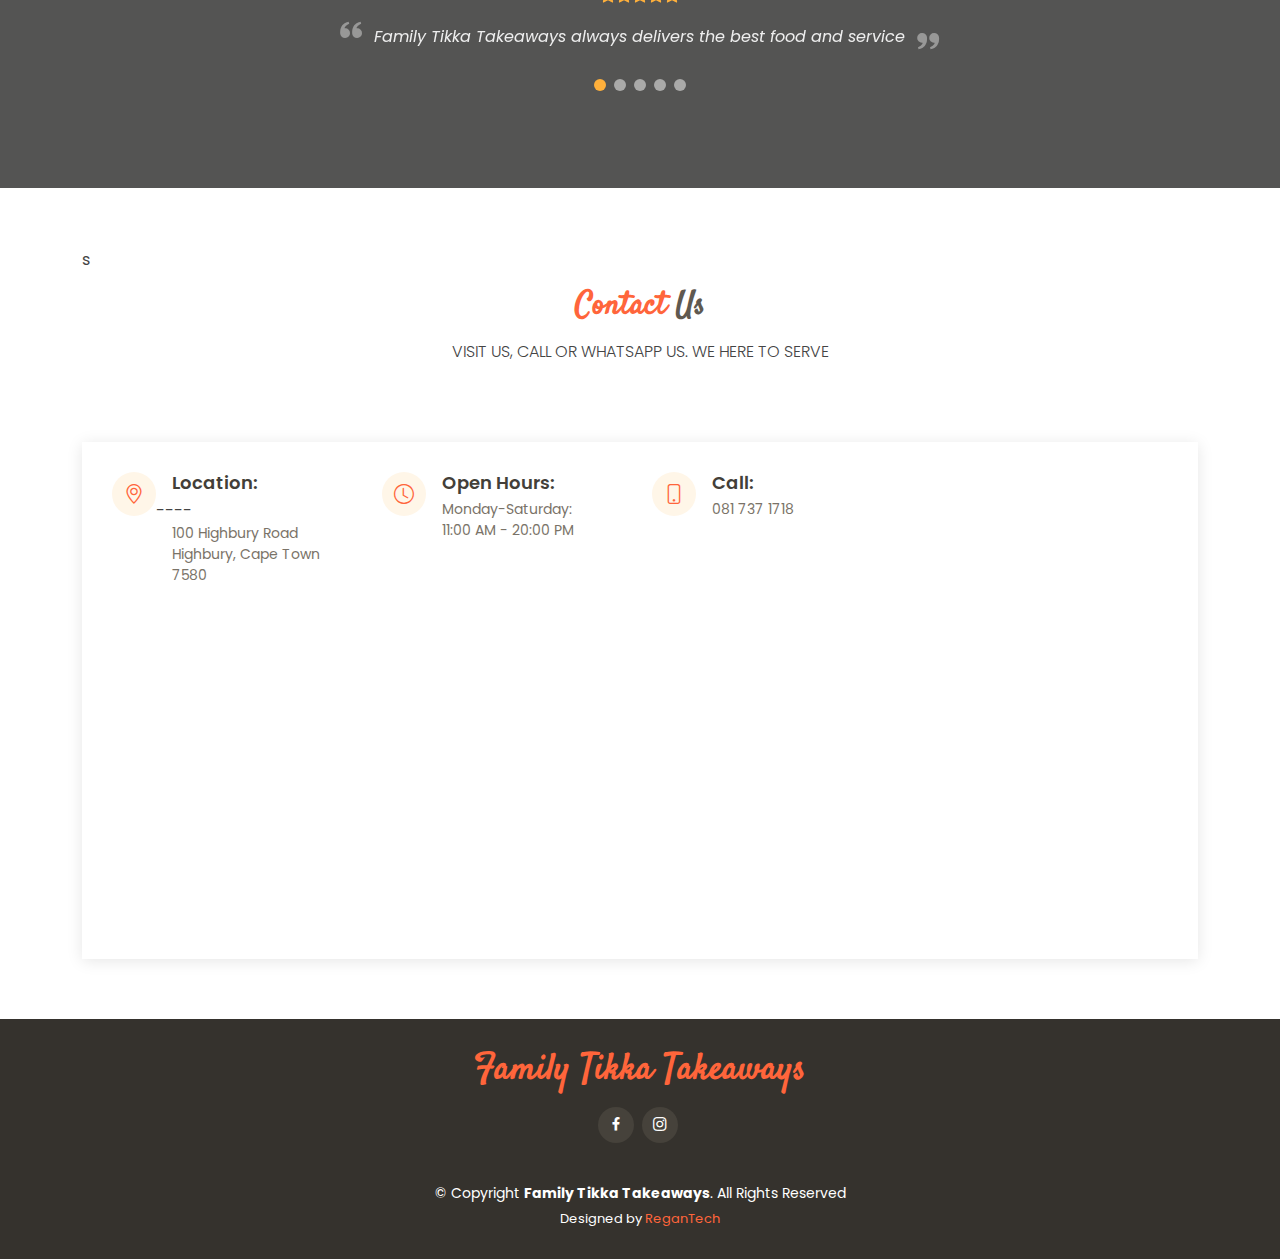
==== commit b3013b70: "Update index.html" ====
--- a/index.html
+++ b/index.html
@@ -432,11 +432,14 @@
               <h4>Open Hours:</h4>
               <p>Monday-Saturday:<br>11:00 AM - 20:00 PM</p>
             </div>
+            <div class="col-lg-3 col-md-6 info mt-4 mt-lg-0">
               <i class="bi bi-phone"></i>
               <h4>Call:</h4>
               <p>081 737 1718</p>
             </div>
+            <div class="col-lg-3 col-md-6 info mt-4 mt-lg-0">
           <iframe src="https://www.google.com/maps/embed?pb=!1m18!1m12!1m3!1d3309.813290140241!2d18.678641315212268!3d-33.94592998063512!2m3!1f0!2f0!3f0!3m2!1i1024!2i768!4f13.1!3m3!1m2!1s0x1dcc4e2425aa6101%3A0xaa0de96f2d1c96f!2s100G%20Highbury%20Rd%2C%20Highbury%2C%20Cape%20Town%2C%207580!5e0!3m2!1sen!2sza!4v1651987559892!5m2!1sen!2sza" width="600" height="450" style="border:0;" allowfullscreen="" loading="lazy" referrerpolicy="no-referrer-when-downgrade"></iframe>
+          </div>
           </div>
         </div>
       </div>
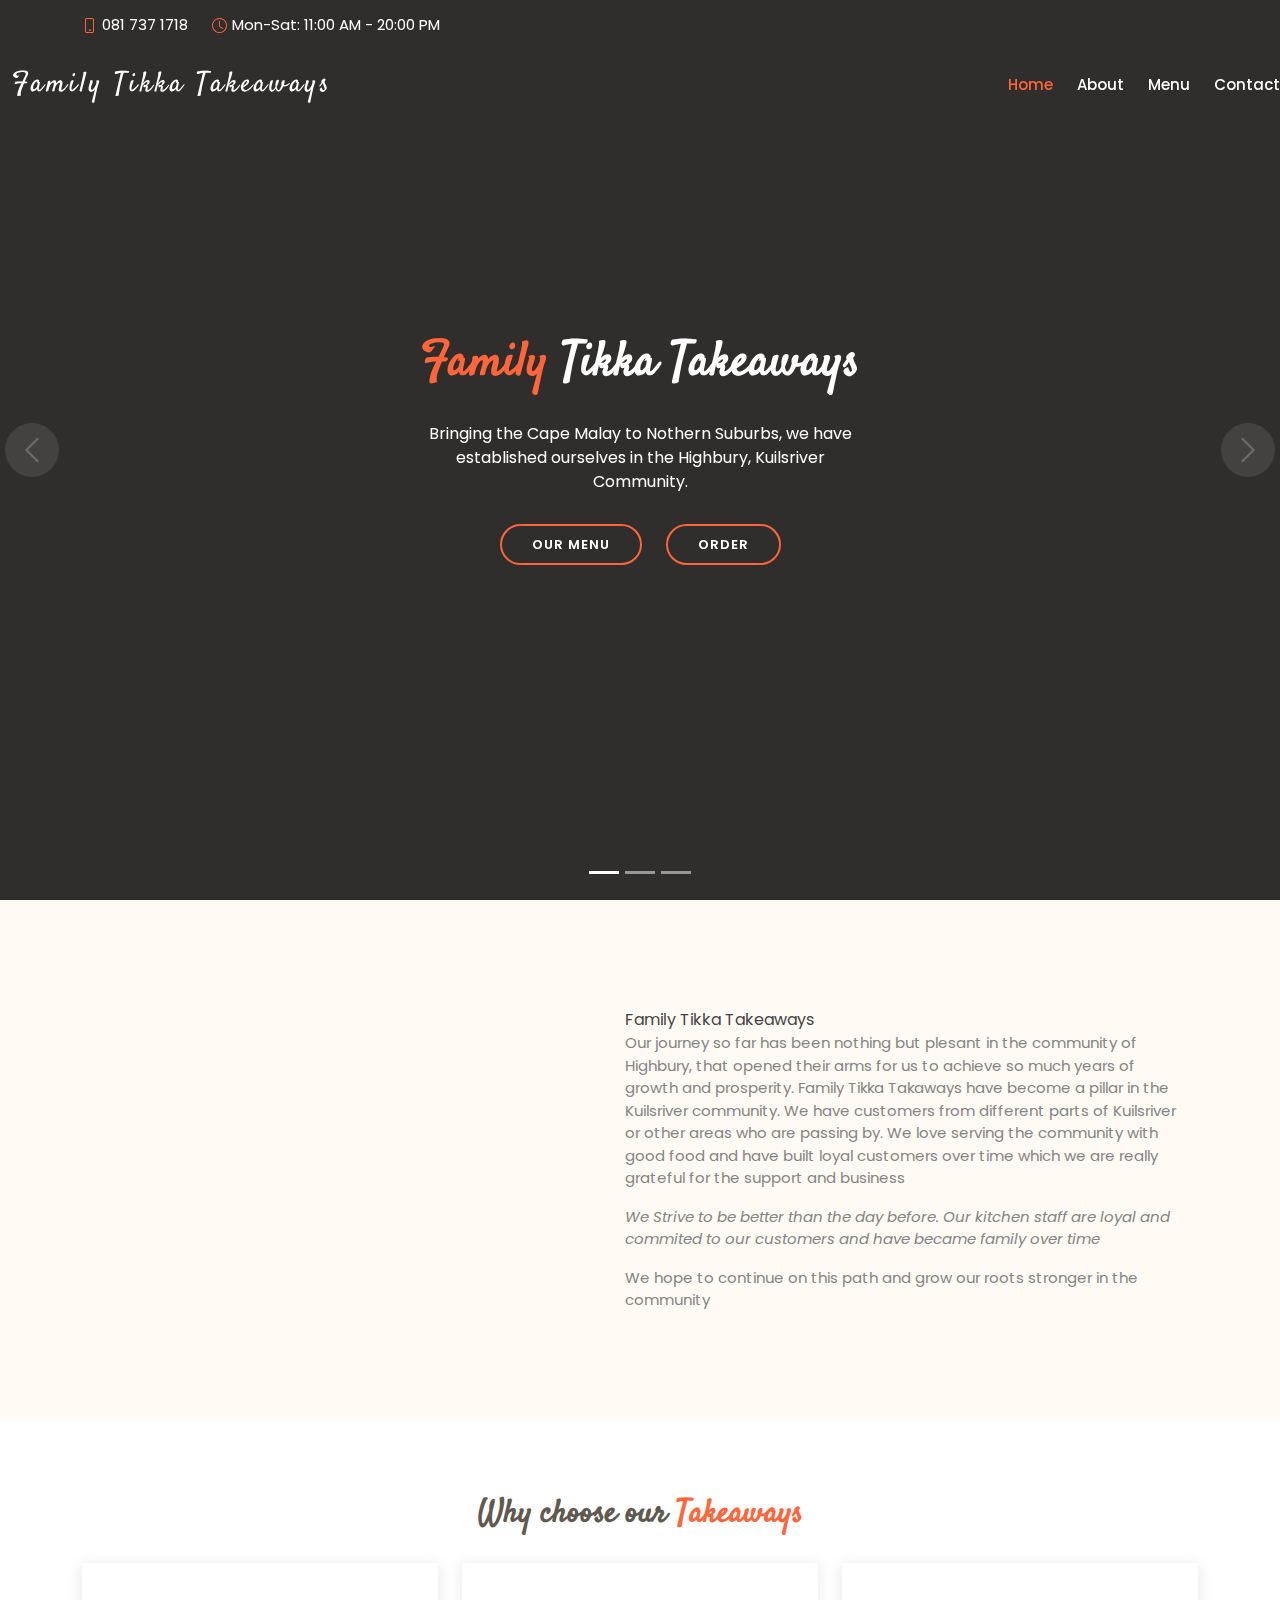
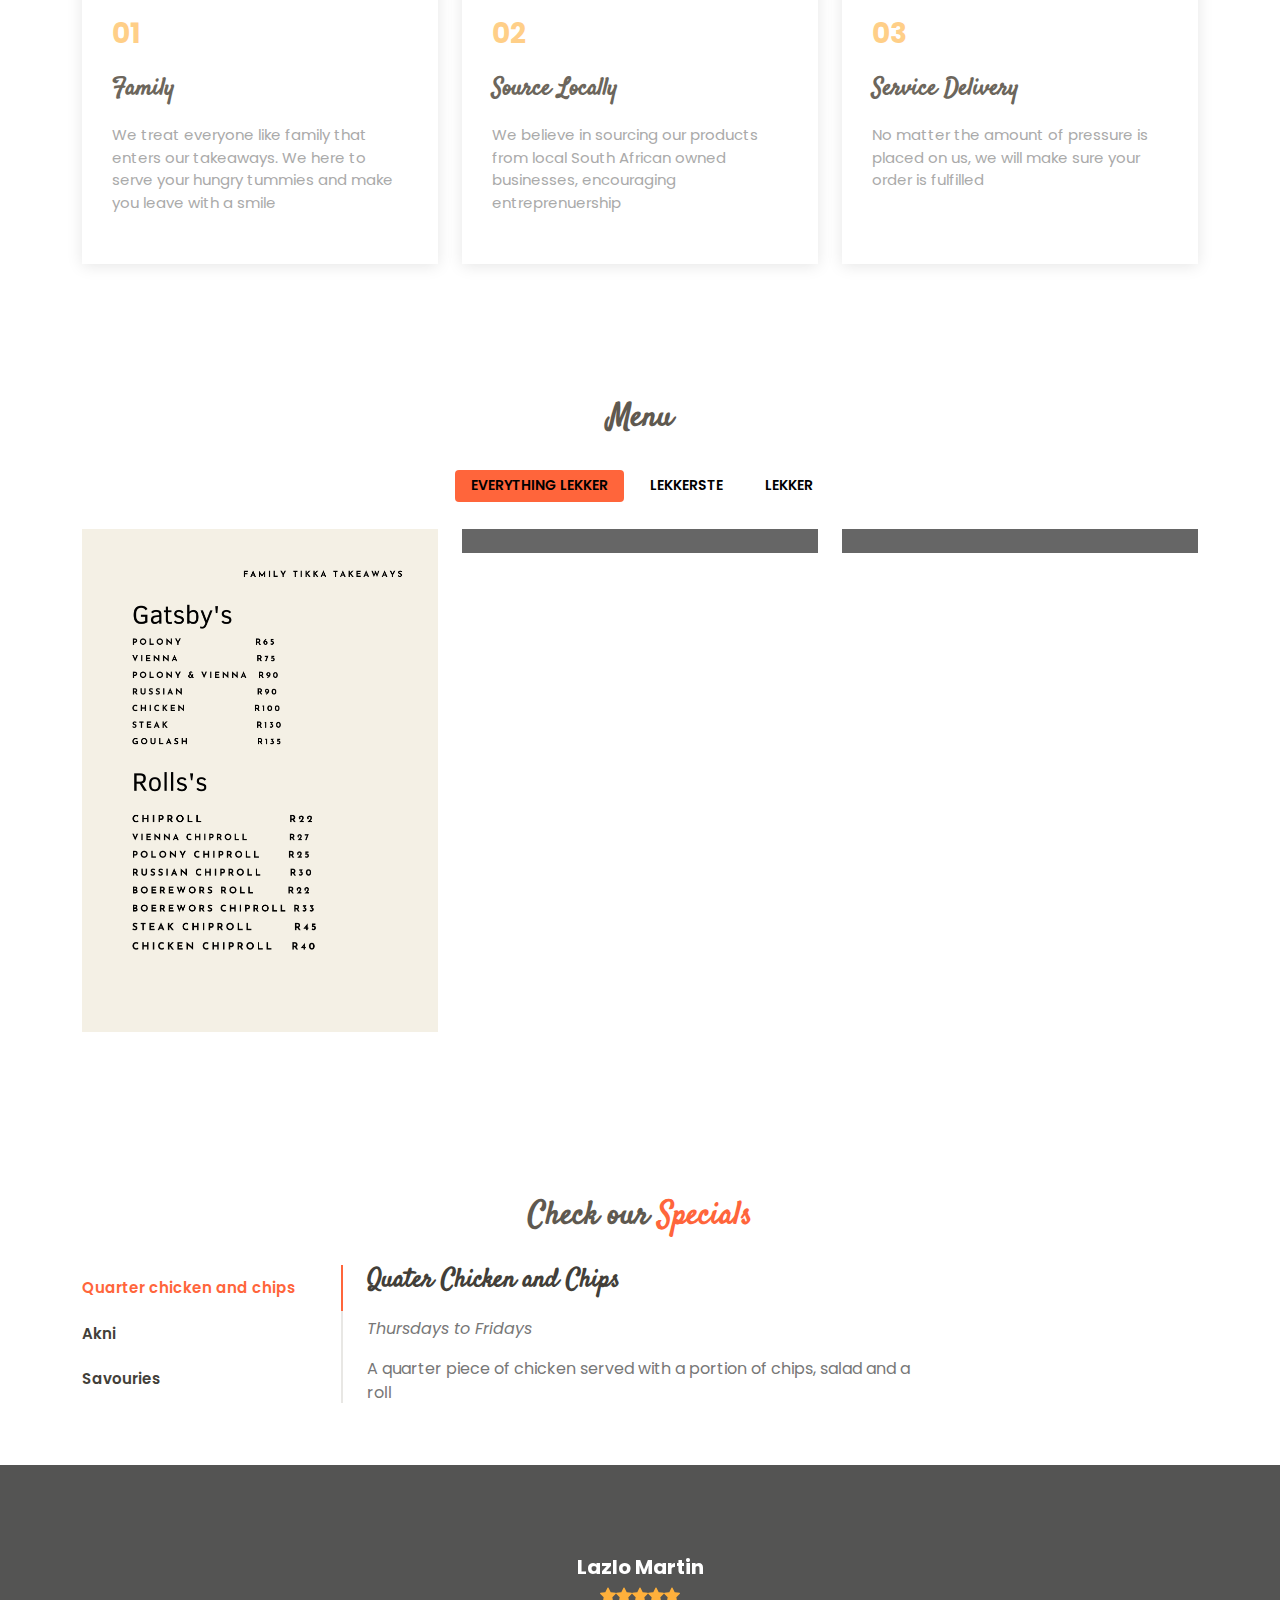
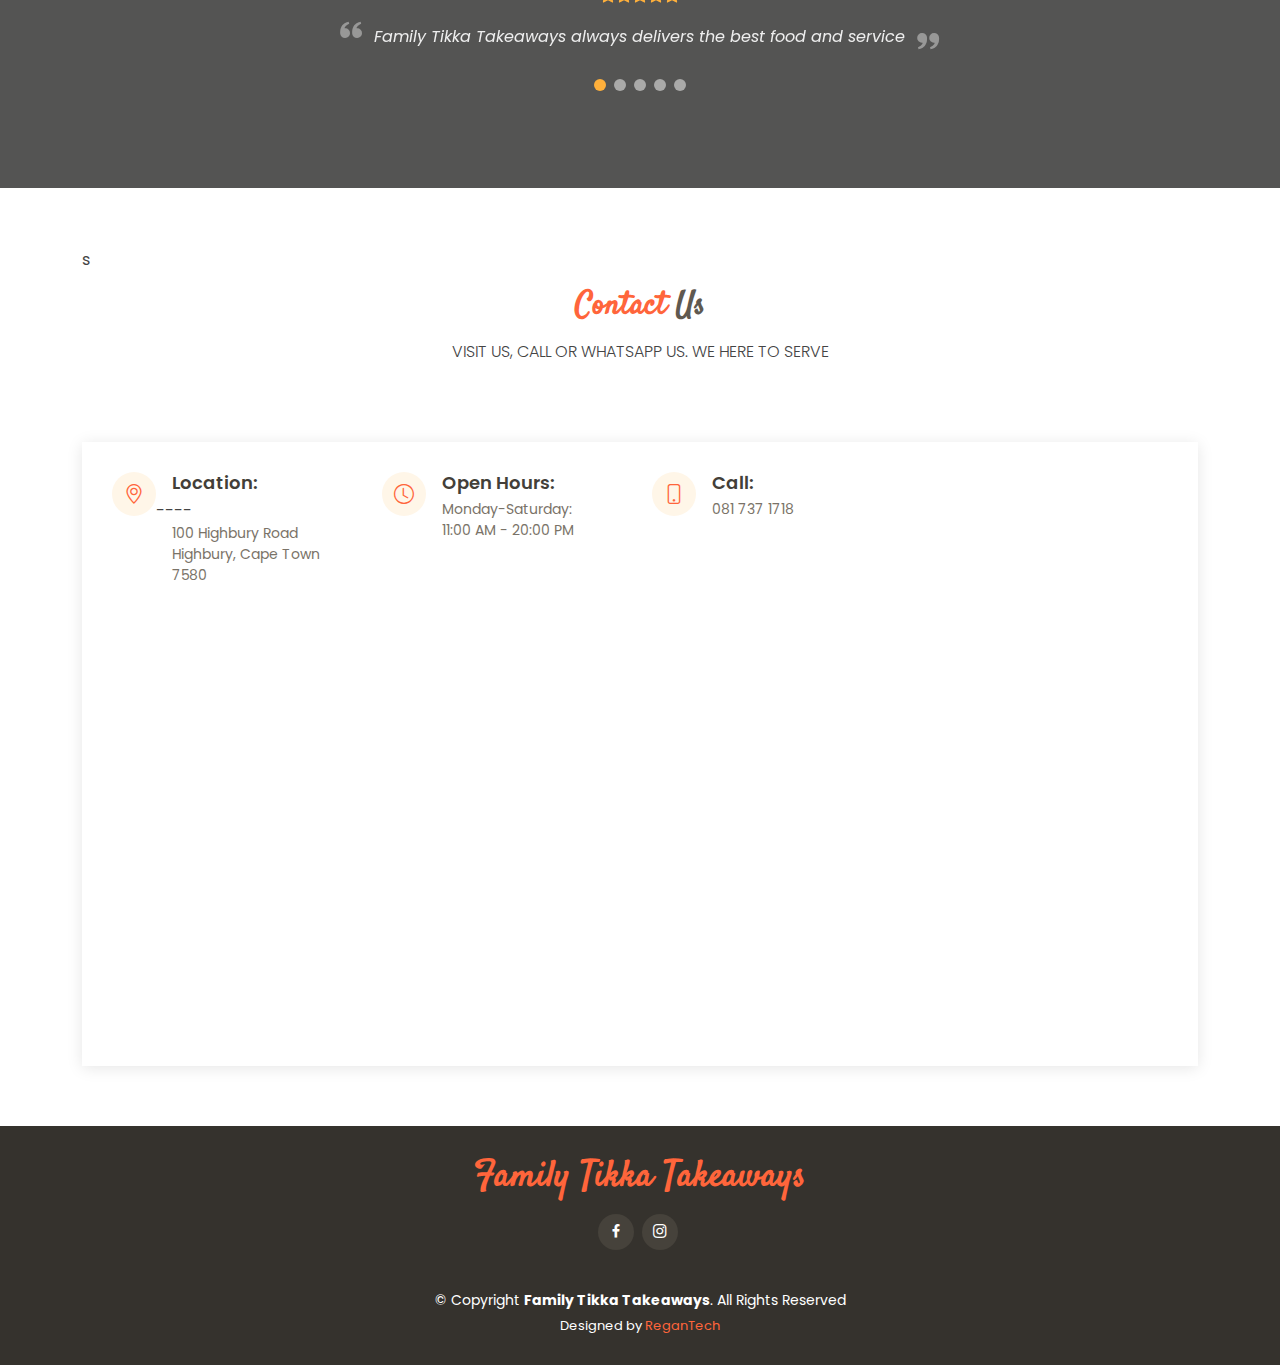
==== commit b669657b: "Update index.html" ====
--- a/index.html
+++ b/index.html
@@ -437,7 +437,6 @@
               <h4>Call:</h4>
               <p>081 737 1718</p>
             </div>
-            <div class="col-lg-3 col-md-6 info mt-4 mt-lg-0">
           <iframe src="https://www.google.com/maps/embed?pb=!1m18!1m12!1m3!1d3309.813290140241!2d18.678641315212268!3d-33.94592998063512!2m3!1f0!2f0!3f0!3m2!1i1024!2i768!4f13.1!3m3!1m2!1s0x1dcc4e2425aa6101%3A0xaa0de96f2d1c96f!2s100G%20Highbury%20Rd%2C%20Highbury%2C%20Cape%20Town%2C%207580!5e0!3m2!1sen!2sza!4v1651987559892!5m2!1sen!2sza" width="600" height="450" style="border:0;" allowfullscreen="" loading="lazy" referrerpolicy="no-referrer-when-downgrade"></iframe>
           </div>
           </div>
